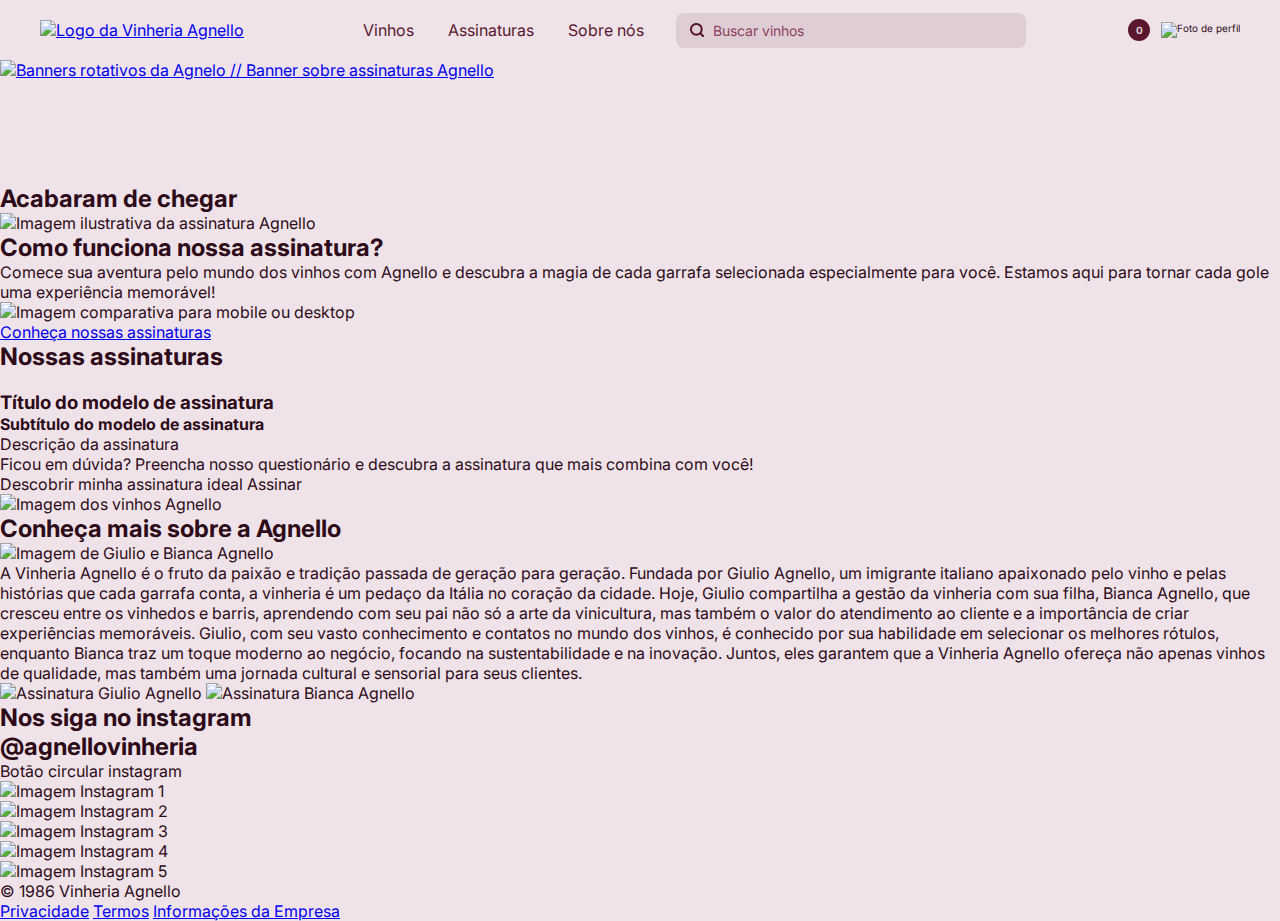
==== pages/index.html @ 2ddb7a02 "ajustes carrinho navbar" ====
<!DOCTYPE html>
<html lang="pt-BR">
<head>
    <link rel="preconnect" href="https://fonts.googleapis.com"> 
    <link rel="preconnect" href="https://fonts.gstatic.com" crossorigin>
    <link href="https://fonts.googleapis.com/css2?family=Inter:ital,opsz,wght@0,14..32,100..900;1,14..32,100..900&display=swap" rel="stylesheet">
    <meta charset="UTF-8"> <!-- Define a codificação de caracteres para UTF-8 -->
    <meta name="viewport" content="width=device-width, initial-scale=1.0"> <!-- Define a viewport para a responsividade -->
    <meta name="description" content="A Vinheria Agnello une tradição e inovação para oferecer vinhos selecionados, experiências únicas e um pedaço da Itália na sua taça."> <!-- Essa é a parte que irá aparecer debaixo do nome do site no Google -->
    <meta name="keywords" content="vinhos, loja de vinhos, comprar vinho online, assinatura de vinhos, clube do vinho, adega online, vinhos por assinatura, vinho em casa, vinho tinto, vinho branco, vinho rosé, vinho seco, vinho suave, espumante, vinho nacional, vinho importado, vinho chileno, vinho argentino, vinho português, vinho italiano, vinho francês, vinho brasileiro, presente vinho, vinho para jantar, harmonização de vinhos, vinho para iniciantes, seleção de vinhos, sommelier online, vinho em São Paulo, entrega de vinhos SP, loja de vinhos SP"> <!-- Define keywords para ferramentas de busca -->
    <link rel="stylesheet" href="/assets/css/style.css">
    <title>Vinheria Agnello | Loja e Assinatura de Vinhos</title> <!-- Título da página // máximo 65 caracteres-->
    <link rel="shortcut icon" type="imagex/png" href="#"> <!-- Define o favicon da página -->
    <link href="https://fonts.googleapis.com/css2?family=Inter:ital,opsz,wght@0,14..32,100..900;1,14..32,100..900&display=swap" rel="stylesheet">
    <title>Vinheria Agnello</title>
</head>
<body>
    <div class="cart-popup hidden" id="cart-popup">
        <p class="cart-title">Seu carrinho até agora:</p>
        <div class="cart-item">
          <img src="../assets/img/wine-cart.png" alt="Ravenwood Elite Merlot" class="cart-item-img">
          <div>
            <p class="item-title">Ravenwood Elite Merlot</p>
            <p class="item-price">R$ 197,85</p>
            <div class="wine-quant">            
                <button class="wine-quant-minus"><img src="../assets/img/minus.png" alt="Diminuir uma unidade ou retirar do carrinho" width="12px"></button>
                <p class="wine-quant-number">1</p>
                <button class="wine-quant-plus"><img src="../assets/img/plus.png" alt="Acrescentar mais uma unidade no carrinho" width="12px"></button></div>

          </div>
        </div>
        <div class="buy">
            <button class="checkout-btn">Finalizar compra</button>
        </div>

      </div>
      

<header>
    <nav class="navbar">
        <a href="#"><img src="../assets/img/navbar-logo.png" alt="Logo da Vinheria Agnello"width="125"></a>
    <div class="pages-and-search">    
        <ul class="pages">
            <li><a href="#">Vinhos</a></li>
            <li><a href="#">Assinaturas</a></li>
            <li><a href="#">Sobre nós</a></li>
        </ul>
        <div class="buscar">
            <img src="../assets/img/search.png" alt="">
            <form role="search" >
                <input type="text" placeholder="Buscar vinhos" name="buscar">
            </form>
        </div>
        </div>
    <div class="cart-and-login">
        <button>
        <div class="cart"><img src="../assets/img/cart.png" alt="" width="32px">
            <div class="cart-number"><p>0</p></div>
        </div>
    </button>
        
        <button class="login-button"><img src="/assets/img/logged-out-profile.png" alt="Foto de perfil" width="32px"></button>
        <button class="menu-toggle" aria-label="Abrir menu">
            <img src="/assets/img/menu.png" alt="Ícone de menu" width="32">
    </button>
    </div>


      
    </nav>
</header>

<main>
    <section aria-label="Banners">
        <a href="#"><img src="../assets/img/banner.png" alt="Banners rotativos da Agnelo // Banner sobre assinaturas Agnello" class="banner"></a>
    </section>

    <section aria-labelledby="novidades" class="novidades">
    <h2 id="novidades">Acabaram de chegar</h2>
    <div>
        <article></article>
        <article></article>
        <article></article>
        <article></article>
    </div>
    </section>

    <section aria-labelledby="como-funciona">
    <figure>
        <img src="" alt="Imagem ilustrativa da assinatura Agnello">
    </figure>
    <h2 id="como-funciona">Como funciona nossa assinatura?</h2>
    <p>Comece sua aventura pelo mundo dos vinhos com Agnello e descubra a magia de cada garrafa selecionada especialmente para você. Estamos aqui para tornar cada gole uma experiência memorável!</p>
    <div>
        <article></article>
        <article></article>
        <img src="" alt="Imagem comparativa para mobile ou desktop">
        <article></article>
    </div>
    <div>
        <a href="#">Conheça nossas assinaturas</a>
    </div>
    </section>

    <section aria-labelledby="assinaturas">
    <h2 id="assinaturas">Nossas assinaturas</h2>
    <nav aria-label="Filtros de assinatura">
        <button></button>
        <button></button>
        <button></button>
        <button></button>
    </nav>
    <article>
        <div>
        <header>
            <h3>Título do modelo de assinatura</h3>
            <h4>Subtítulo do modelo de assinatura</h4>
        </header>
        <p>Descrição da assinatura</p>
        <div>
            <p>Ficou em dúvida? Preencha nosso questionário e descubra a assinatura que mais combina com você!</p>
            <button>Descobrir minha assinatura ideal</button>
            <button>Assinar</button>
        </div>
        </div>
        <figure>
        <img src="" alt="Imagem dos vinhos Agnello">
        </figure>
    </article>
    </section>

    <section aria-labelledby="sobre-nos">
    <h2 id="sobre-nos">Conheça mais sobre a Agnello</h2>
    <div>
        <figure>
        <img src="" alt="Imagem de Giulio e Bianca Agnello">
        </figure>
        <article>
        <p>
            A Vinheria Agnello é o fruto da paixão e tradição passada de geração para geração. Fundada por Giulio Agnello, um imigrante italiano apaixonado pelo vinho e pelas histórias que cada garrafa conta, a vinheria é um pedaço da Itália no coração da cidade. Hoje, Giulio compartilha a gestão da vinheria com sua filha, Bianca Agnello, que cresceu entre os vinhedos e barris, aprendendo com seu pai não só a arte da vinicultura, mas também o valor do atendimento ao cliente e a importância de criar experiências memoráveis.

            Giulio, com seu vasto conhecimento e contatos no mundo dos vinhos, é conhecido por sua habilidade em selecionar os melhores rótulos, enquanto Bianca traz um toque moderno ao negócio, focando na sustentabilidade e na inovação. Juntos, eles garantem que a Vinheria Agnello ofereça não apenas vinhos de qualidade, mas também uma jornada cultural e sensorial para seus clientes.
        </p>
        <div>
            <img src="" alt="Assinatura Giulio Agnello">
            <img src="" alt="Assinatura Bianca Agnello">
        </div>
        </article>
    </div>
    </section>

    <section aria-labelledby="instagram">
    <div>
        <h2 id="instagram">Nos siga no instagram<br>@agnellovinheria</h2>
        <button aria-label="Abrir Instagram">Botão circular instagram</button>
    </div>
    <div>
        <figure><img src="" alt="Imagem Instagram 1"></figure>
        <figure><img src="" alt="Imagem Instagram 2"></figure>
        <figure><img src="" alt="Imagem Instagram 3"></figure>
        <figure><img src="" alt="Imagem Instagram 4"></figure>
        <figure><img src="" alt="Imagem Instagram 5"></figure>
    </div>
    </section>
</main>

<footer>
    <p>© 1986 Vinheria Agnello</p>
    <nav aria-label="Links de rodapé">
    <a href="#">Privacidade</a>
    <a href="#">Termos</a>
    <a href="#">Informações da Empresa</a>
    </nav>
</footer>

<script src="/assets/js/script.js"></script>

</body>
</html>
---- assets/css/style.css ----
@import url('./root.css');

/* Reset */
* {
  margin: 0;
  padding: 0;
  font-family: "Inter", sans-serif;
}

button,
input {
  all: unset;
}

button {
  cursor: pointer;
}

.banner {
  width: 100%;
}

.novidades {
  margin-top: 104px;
}
/* Navbar Geral */
.navbar {
  display: flex;
  justify-content: space-between;
  align-items: center;
  padding: 0 40px;
  height: 60px;
  background-color: #EFE3E9;
  box-sizing: border-box;
  position: relative;
}

.pages-and-search {
  display: flex;
  align-items: center;
  box-sizing: border-box;
}

.pages {
  display: flex;
  list-style-type: none;
  gap: 2px;
}

.pages a {
  text-decoration: none;
  color: var(--main-color);
  margin-right: 32px;

}

.pages a:hover {
  color: var(--hover-main-color);
}

.buscar {
  display: flex;
  gap:8px;
  align-items: center;
  height: 35px;
  width: 350px;
  padding: 0 13px;
  font-size: 14px;
  background-color: #DFCDD6;
  border-radius: 8px;
  box-sizing: border-box;
}

.buscar input::placeholder {
  color: var(--hover-main-color);
}

.cart-and-login {
  display: flex;
  align-items: center;
  font-size: 10px;
}

.cart {
  position: relative;
  margin-right: 16px;
}



.cart-number {
  position: absolute;
  top: -5px;
  right: -5px;
  width: 6px;
  height: 6px;
  padding: 8px;
  display: flex;
  align-items: center;
  justify-content: center;
  color: #DFCDD6;
  background-color: var(--main-color);
  border-radius: 100px;
  font-weight: 700;
}

.menu-toggle {
  display: none;
  background: none;
  border: none;
  cursor: pointer;
}

/* ------------------------- */
/*      MEDIA QUERIES       */
/* ------------------------- */
@media (max-width: 1000px) {
  .navbar {
    padding: 0 16px;
  }

  .menu-toggle {
    display: block;
  }

  .pages-and-search {
    display: none;
    flex-direction: column;
    width: 100%;
    position: absolute;
    top: 60px;
    left: 0;
    padding: 20px;
    background-color: #EFE3E9;
    box-shadow: 0 4px 6px rgba(2, 0, 0, 0.2);
  }

  .pages-and-search.open {
    display: flex;
  }

  .pages {
    display: block;
    text-align: center;
    margin-bottom: 8px;
  }

  .pages a {
    display: block;
    margin: 0 0 16px;
    border: 
  }

  .login-button {
    margin-right: 10px;
  }

  .buscar {
    max-width:
  }
}


.cart-popup {

  position: absolute;
  top: 70px;
  right: 40px;
  width: 300px;
  background-color: var(--background-color);
  border-radius: 12px;
  box-shadow: 0 4px 12px rgba(0,0,0,0.2);
  padding: 16px;
  z-index: 1000;
}
.buy {
  display:flex;
  flex-direction: column;
  align-items:center;
}

.cart-popup.hidden {
  display: none;
}

.wine-quant{
  display:flex;
  margin-top: 8px
}

.wine-quant-plus {
  padding: 2px 8px;
  background-color: var(--main-color);
  border-radius: 0 8px 8px 0;
  color: white;

}

.item-title {
  font-size:18px;
}
.wine-quant-number{
  padding: 4px 8px;
  font-size: 14px;
}
.item-price {
  font-size: 14px;
}
.wine-quant-minus {
  padding: 4px 8px;
  color: white;
  background-color: var(--main-color);
  border-radius: 8px 0 0 8px;

}

.cart-title {
  padding-bottom:10px;
  margin-bottom: 10px;
  border-bottom: 1px solid;
}

.cart-item {
  display: flex;
  gap: 12px;
  margin-bottom: 12px;
}

.cart-item p {
  margin: 0;
}
.cart-item-img {
  padding: 2px 24px;
  background-color:var(--light-background );
  border-radius: 8px;
}

.checkout-btn {
  background-color: var(--main-color);
  color: white;
  padding: 8px;
  width: 95%;
  border-radius: 6px;
  text-align: center;
  font-weight: bold;
}
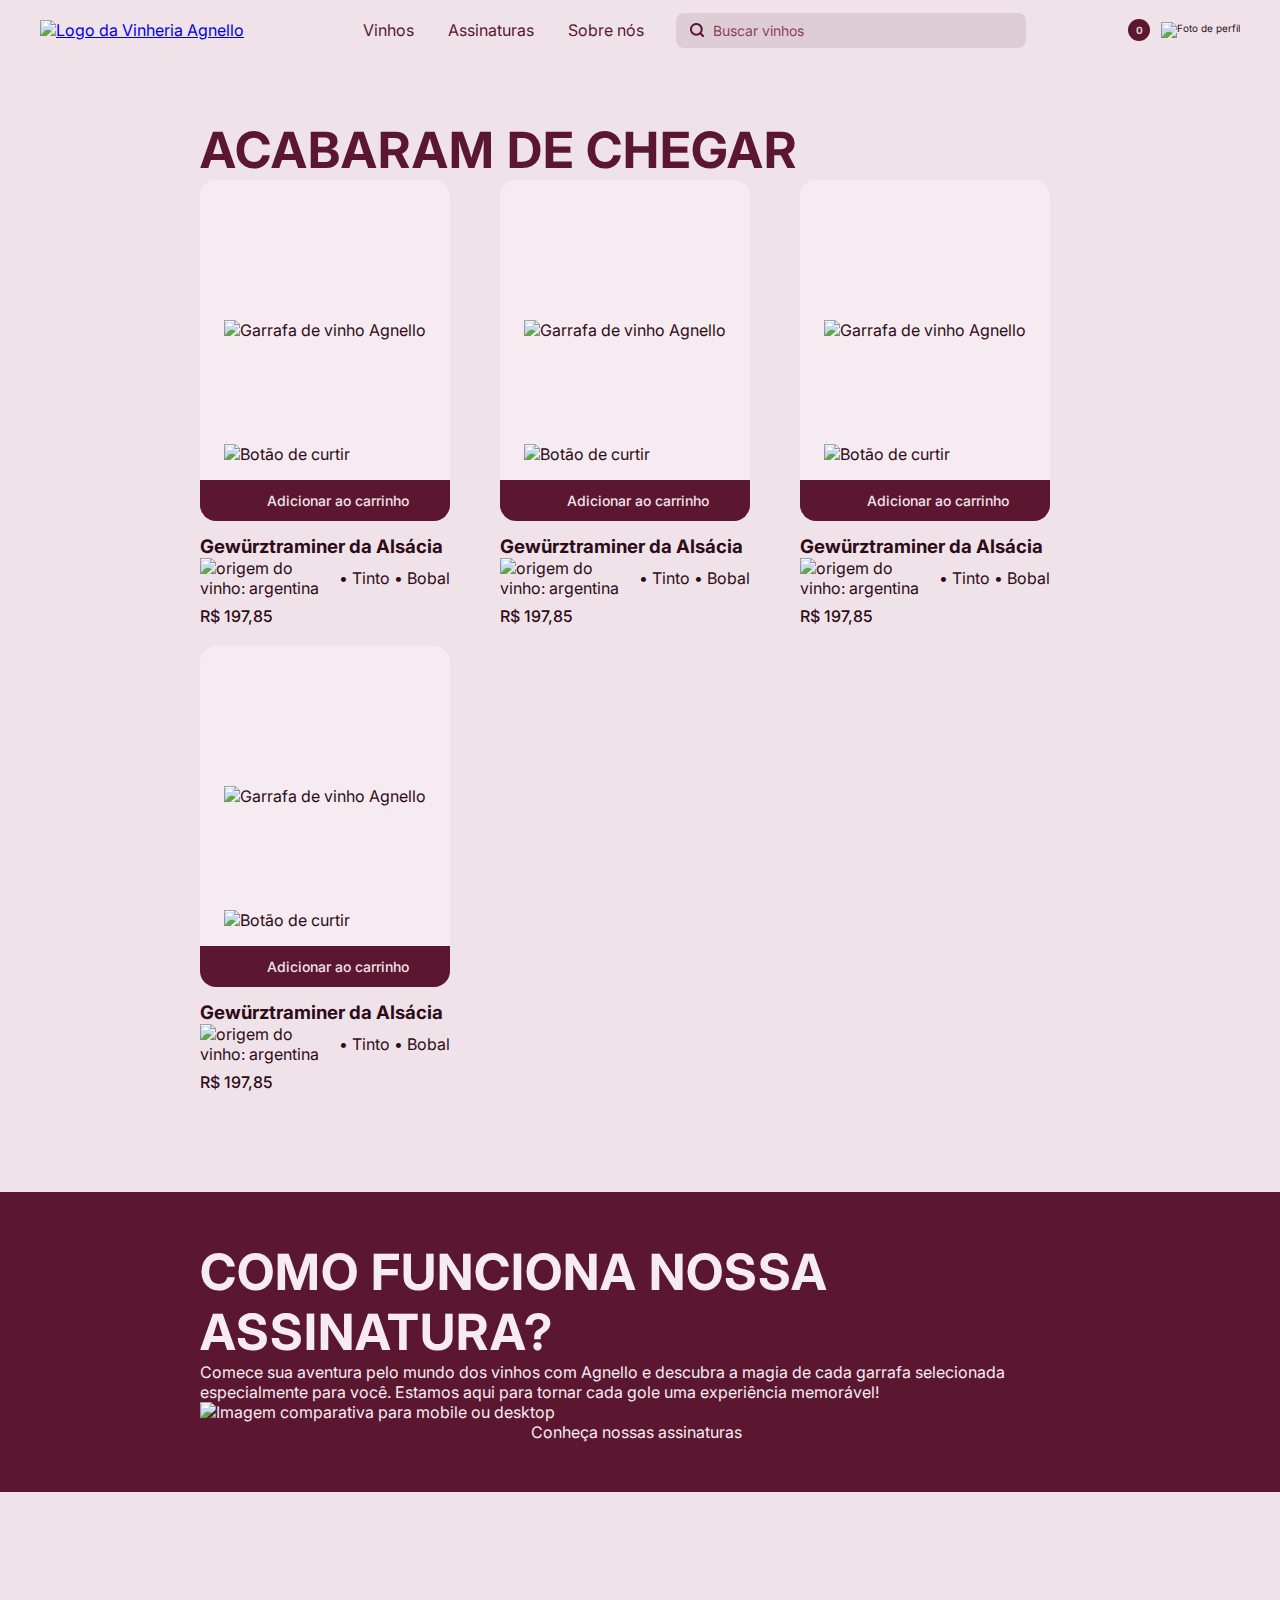
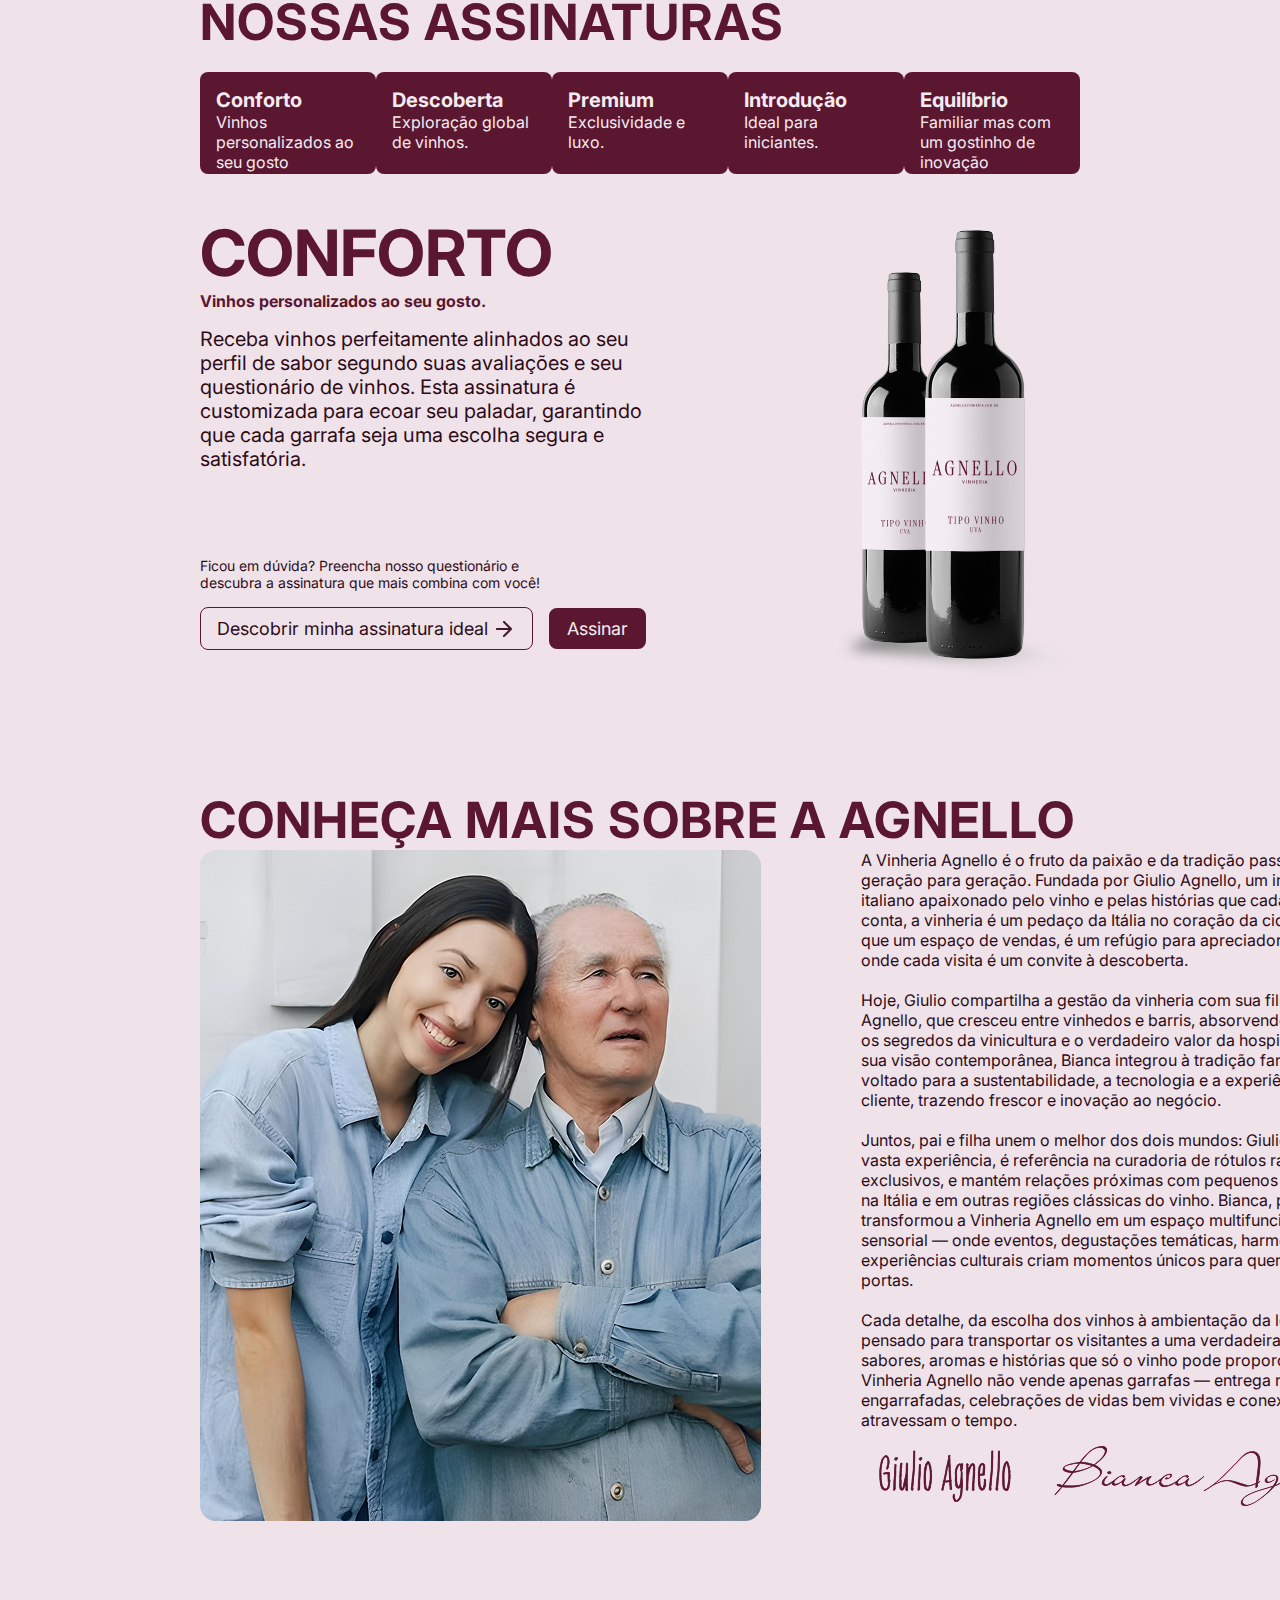
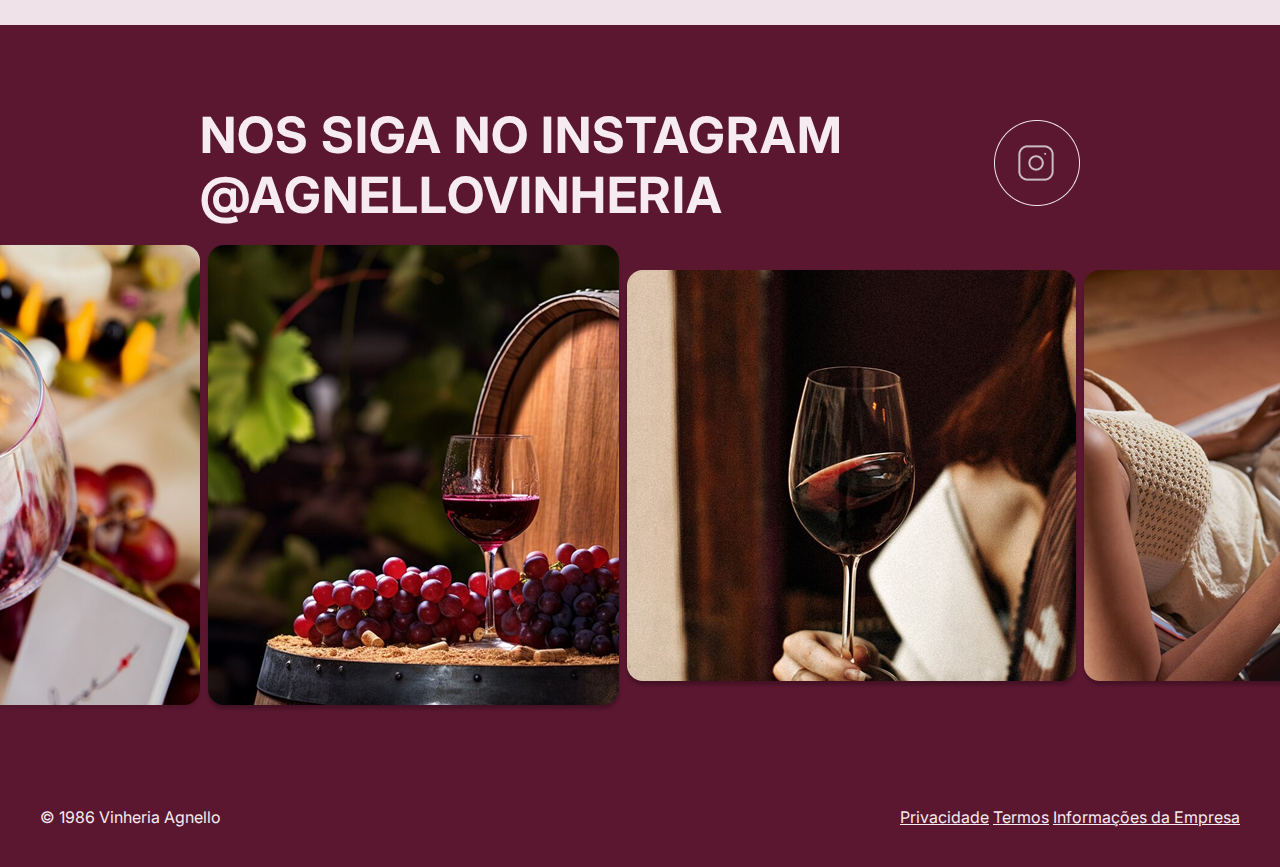
==== commit 43edc7f9: "atualizações home e marketplace" ====
--- a/pages/index.html
+++ b/pages/index.html
@@ -11,7 +11,7 @@
     <link rel="stylesheet" href="/assets/css/style.css">
     <title>Vinheria Agnello | Loja e Assinatura de Vinhos</title> <!-- Título da página // máximo 65 caracteres-->
     <link rel="shortcut icon" type="imagex/png" href="#"> <!-- Define o favicon da página -->
-    <link href="https://fonts.googleapis.com/css2?family=Inter:ital,opsz,wght@0,14..32,100..900;1,14..32,100..900&display=swap" rel="stylesheet">
+    <link href="https://fonts.googleapis.com/css2?family=Instrument+Serif:ital@0;1&family=Inter:ital,opsz,wght@0,14..32,100..900;1,14..32,100..900&display=swap" rel="stylesheet">
     <title>Vinheria Agnello</title>
 </head>
 <body>
@@ -34,6 +34,13 @@
         </div>
 
       </div>
+
+      <div class="login-popup hidden" id="login-popup">
+        <form id="login" onsubmit="login(event)">
+          <button type="submit">Fazer login</button>
+        </form>
+      </div>
+      
       
 
 <header>
@@ -59,7 +66,12 @@
         </div>
     </button>
         
-        <button class="login-button"><img src="/assets/img/logged-out-profile.png" alt="Foto de perfil" width="32px"></button>
+
+        <button class="login-button" id="login-button">
+            <div>
+                <img src="/assets/img/logged-out-profile.png" alt="Foto de perfil" width="32px">
+            </div>
+          </button>
         <button class="menu-toggle" aria-label="Abrir menu">
             <img src="/assets/img/menu.png" alt="Ícone de menu" width="32">
     </button>
@@ -76,90 +88,221 @@
     </section>
 
     <section aria-labelledby="novidades" class="novidades">
-    <h2 id="novidades">Acabaram de chegar</h2>
-    <div>
-        <article></article>
-        <article></article>
-        <article></article>
-        <article></article>
-    </div>
-    </section>
-
-    <section aria-labelledby="como-funciona">
-    <figure>
-        <img src="" alt="Imagem ilustrativa da assinatura Agnello">
-    </figure>
+        <div class="news-title">    <h2 id="novidades">Acabaram de chegar</h2> <img src="../assets/img/vector.png" alt=""></div>
+
+    <div class="news-cards">
+        <article class="wine-card">
+            <div class="wine-top-labels">
+              <span class="wine-tag hidden">Achamos que você vai gostar</span>
+              <span class="wine-tag hidden">Mais vendidos</span>
+            </div>
+          
+            <div class="wine-card-img">
+            <button class="favorite-btn"><img src="../assets/img/like.png" alt="Botão de curtir"></button>
+              <img src="../assets/img/wine-card.png" alt="Garrafa de vinho Agnello">
+            </div>
+          
+              <button class="add-to-cart-btn">
+                <img src="../assets/img/cart-white.png" alt="" width="18">
+                Adicionar ao carrinho
+              </button>
+          
+            <div class="wine-info">
+                <div class="name-and-desc">              <h3 class="wine-title">Gewürztraminer da Alsácia</h3>
+                    <p class="wine-details">
+                      <img src="../assets/img/argentina.png" alt="origem do vinho: argentina"><span> • </span><span class="wine"><img src="../assets/img/tinto.png" alt="">Tinto</span><span> • </span><span>Bobal</span>
+                    </p></div>
+
+              <p class="wine-price">R$ 197,85</p>
+            </div>
+          </article>
+          <article class="wine-card">
+            <div class="wine-top-labels">
+              <span class="wine-tag hidden">Achamos que você vai gostar</span>
+              <span class="wine-tag hidden">Mais vendidos</span>
+            </div>
+          
+            <div class="wine-card-img">
+            <button class="favorite-btn"><img src="../assets/img/like.png" alt="Botão de curtir"></button>
+              <img src="../assets/img/wine-card.png" alt="Garrafa de vinho Agnello">
+            </div>
+          
+              <button class="add-to-cart-btn">
+                <img src="../assets/img/cart-white.png" alt="" width="18">
+                Adicionar ao carrinho
+              </button>
+          
+            <div class="wine-info">
+                <div class="name-and-desc">              <h3 class="wine-title">Gewürztraminer da Alsácia</h3>
+                    <p class="wine-details">
+                      <img src="../assets/img/argentina.png" alt="origem do vinho: argentina"><span> • </span><span class="wine"><img src="../assets/img/tinto.png" alt="">Tinto</span><span> • </span><span>Bobal</span>
+                    </p></div>
+
+              <p class="wine-price">R$ 197,85</p>
+            </div>
+          </article>
+          <article class="wine-card">
+            <div class="wine-top-labels">
+              <span class="wine-tag hidden">Achamos que você vai gostar</span>
+              <span class="wine-tag hidden">Mais vendidos</span>
+            </div>
+          
+            <div class="wine-card-img">
+            <button class="favorite-btn"><img src="../assets/img/like.png" alt="Botão de curtir"></button>
+              <img src="../assets/img/wine-card.png" alt="Garrafa de vinho Agnello">
+            </div>
+          
+              <button class="add-to-cart-btn">
+                <img src="../assets/img/cart-white.png" alt="" width="18">
+                Adicionar ao carrinho
+              </button>
+          
+            <div class="wine-info">
+                <div class="name-and-desc">              <h3 class="wine-title">Gewürztraminer da Alsácia</h3>
+                    <p class="wine-details">
+                      <img src="../assets/img/argentina.png" alt="origem do vinho: argentina"><span> • </span><span class="wine"><img src="../assets/img/tinto.png" alt="">Tinto</span><span> • </span><span>Bobal</span>
+                    </p></div>
+
+              <p class="wine-price">R$ 197,85</p>
+            </div>
+          </article>
+          <article class="wine-card">
+            <div class="wine-top-labels">
+              <span class="wine-tag hidden">Achamos que você vai gostar</span>
+              <span class="wine-tag hidden">Mais vendidos</span>
+            </div>
+          
+            <div class="wine-card-img">
+            <button class="favorite-btn"><img src="../assets/img/like.png" alt="Botão de curtir"></button>
+              <img src="../assets/img/wine-card.png" alt="Garrafa de vinho Agnello">
+            </div>
+          
+              <button class="add-to-cart-btn">
+                <img src="../assets/img/cart-white.png" alt="" width="18">
+                Adicionar ao carrinho
+              </button>
+          
+            <div class="wine-info">
+                <div class="name-and-desc">              <h3 class="wine-title">Gewürztraminer da Alsácia</h3>
+                    <p class="wine-details">
+                      <img src="../assets/img/argentina.png" alt="origem do vinho: argentina"><span> • </span><span class="wine"><img src="../assets/img/tinto.png" alt="">Tinto</span><span> • </span><span>Bobal</span>
+                    </p></div>
+
+              <p class="wine-price">R$ 197,85</p>
+            </div>
+          </article>
+    </div>
+    </section>
+
+    <section aria-labelledby="como-funciona" class="how-it-works">
+
     <h2 id="como-funciona">Como funciona nossa assinatura?</h2>
     <p>Comece sua aventura pelo mundo dos vinhos com Agnello e descubra a magia de cada garrafa selecionada especialmente para você. Estamos aqui para tornar cada gole uma experiência memorável!</p>
     <div>
         <article></article>
         <article></article>
-        <img src="" alt="Imagem comparativa para mobile ou desktop">
+        <img src="../assets/img/assinatura-full.png" alt="Imagem comparativa para mobile ou desktop">
         <article></article>
     </div>
-    <div>
-        <a href="#">Conheça nossas assinaturas</a>
-    </div>
-    </section>
-
-    <section aria-labelledby="assinaturas">
+    <div class="know-section">
+        <a href="#">Conheça nossas assinaturas</a> <img src="../assets/img/down-arrow.png" alt="">
+    </div>
+    </section>
+
+    <section aria-labelledby="assinaturas" class="assinaturas">
+      <div class="assinaturas-titlevector">
     <h2 id="assinaturas">Nossas assinaturas</h2>
-    <nav aria-label="Filtros de assinatura">
-        <button></button>
-        <button></button>
-        <button></button>
-        <button></button>
+    <img src="../assets/img/vector.png" alt=""></div>
+    <nav aria-label="Filtros de assinatura" class="assinaturas-btns">
+        <button class="assinaturas-btn">
+          <p class="btn-title">Conforto</p>
+          <p class="btn-subtitle">Vinhos personalizados ao seu gosto</p>
+          <p class="hidden btn-desc">Receba vinhos perfeitamente alinhados ao seu perfil de sabor segundo suas avaliações e seu questionário de vinhos. Esta assinatura é customizada para ecoar seu paladar, garantindo que cada garrafa seja uma escolha segura e satisfatória.</p>
+        </button>
+        <button class="assinaturas-btn">
+          <p class="btn-title">Descoberta</p>
+          <p class="btn-subtitle">Exploração global de vinhos.</p>
+          <p class="hidden btn-desc">Explore novos horizontes com uma seleção mensal de vinhos variados, ideal para aqueles que desejam descobrir diferentes regiões, uvas e estilos. Cada mês traz uma nova aventura para o seu paladar.</p>
+        </button>
+        <button class="assinaturas-btn">
+          <p class="btn-title">Premium</p>
+          <p class="btn-subtitle">Exclusividade e luxo. </p>
+          <p class="hidden btn-desc">Para os verdadeiros entusiastas e colecionadores, esta assinatura oferece acesso a vinhos de alto padrão, edições limitadas e lançamentos exclusivos.</p>
+        </button>
+        <button class="assinaturas-btn">
+          <p class="btn-title">Introdução</p>
+          <p class="btn-subtitle">Ideal para iniciantes.</p>
+          <p class="hidden btn-desc">Ideal para novos apreciadores de vinho, esta assinatura oferece uma introdução acessível e informativa ao mundo dos vinhos, com seleções que proporcionam uma ótima relação custo-benefício e educam sobre diferentes estilos e variações.</p>
+        </button>
+        <button class="assinaturas-btn">
+          <p class="btn-title">Equilíbrio</p>
+          <p class="btn-subtitle">Familiar mas com um gostinho de inovação</p>
+          <p class="hidden btn-desc">Equilibre o familiar com o inovador. Receba uma combinação de vinhos que são sua cara e novas surpresas cuidadosamente selecionadas para expandir seu gosto sem sair completamente da sua zona de conforto.
+          </p>
+        </button>
     </nav>
-    <article>
+    <div class="assinaturas-info">
+      <div class="assinaturas-desctitle">
+        <div class="assinaturas-desc">
+          <div class="assinaturas-title">
+            <h3 >CONFORTO</h3>
+            <h4>Vinhos personalizados ao seu gosto.</h4>
+          </div>
+        <p class="assinatura-desc">Receba vinhos perfeitamente alinhados ao seu perfil de sabor segundo suas avaliações e seu questionário de vinhos. Esta assinatura é customizada para ecoar seu paladar, garantindo que cada garrafa seja uma escolha segura e satisfatória.
+        </p>
+      </div>
         <div>
-        <header>
-            <h3>Título do modelo de assinatura</h3>
-            <h4>Subtítulo do modelo de assinatura</h4>
-        </header>
-        <p>Descrição da assinatura</p>
-        <div>
-            <p>Ficou em dúvida? Preencha nosso questionário e descubra a assinatura que mais combina com você!</p>
-            <button>Descobrir minha assinatura ideal</button>
-            <button>Assinar</button>
+
+          <div class="quest-e-assinatura">            <p class="duvida">Ficou em dúvida? Preencha nosso questionário e descubra a assinatura que mais combina com você!</p>
+            <div class="quest-e-assinatura-btns">            <button class="assinaturas-btn1"><p class="assinaturas-btn1-title">Descobrir minha assinatura ideal</p> <img src="../assets/img/arrow-right.png" alt=""></button>
+              <button class="assinaturas-btn2">Assinar</button></div>
+</div>
+
         </div>
         </div>
         <figure>
-        <img src="" alt="Imagem dos vinhos Agnello">
+        <img src="../assets/img/wine-images.png" alt="Imagem dos vinhos Agnello">
         </figure>
-    </article>
-    </section>
-
-    <section aria-labelledby="sobre-nos">
-    <h2 id="sobre-nos">Conheça mais sobre a Agnello</h2>
-    <div>
+      </div>
+    </section>
+
+    <section aria-labelledby="sobre-nos" class="about-us">
+    <h2 id="sobre-nos" >Conheça mais sobre a Agnello</h2>
+    <div class="agnello-owners">
         <figure>
-        <img src="" alt="Imagem de Giulio e Bianca Agnello">
+        <img src="../assets/img/agnello-owners.png" alt="Imagem de Giulio e Bianca Agnello">
         </figure>
-        <article>
-        <p>
-            A Vinheria Agnello é o fruto da paixão e tradição passada de geração para geração. Fundada por Giulio Agnello, um imigrante italiano apaixonado pelo vinho e pelas histórias que cada garrafa conta, a vinheria é um pedaço da Itália no coração da cidade. Hoje, Giulio compartilha a gestão da vinheria com sua filha, Bianca Agnello, que cresceu entre os vinhedos e barris, aprendendo com seu pai não só a arte da vinicultura, mas também o valor do atendimento ao cliente e a importância de criar experiências memoráveis.
-
-            Giulio, com seu vasto conhecimento e contatos no mundo dos vinhos, é conhecido por sua habilidade em selecionar os melhores rótulos, enquanto Bianca traz um toque moderno ao negócio, focando na sustentabilidade e na inovação. Juntos, eles garantem que a Vinheria Agnello ofereça não apenas vinhos de qualidade, mas também uma jornada cultural e sensorial para seus clientes.
+        <article class="about-us-desc">
+        <p >
+          A Vinheria Agnello é o fruto da paixão e da tradição passada de geração para geração. Fundada por Giulio Agnello, um imigrante italiano apaixonado pelo vinho e pelas histórias que cada garrafa conta, a vinheria é um pedaço da Itália no coração da cidade. Mais do que um espaço de vendas, é um refúgio para apreciadores e curiosos, onde cada visita é um convite à descoberta.
+          <br>
+          <br>
+          Hoje, Giulio compartilha a gestão da vinheria com sua filha, Bianca Agnello, que cresceu entre vinhedos e barris, absorvendo desde cedo os segredos da vinicultura e o verdadeiro valor da hospitalidade. Com sua visão contemporânea, Bianca integrou à tradição familiar um olhar voltado para a sustentabilidade, a tecnologia e a experiência do cliente, trazendo frescor e inovação ao negócio.
+          <br>
+          <br>
+          Juntos, pai e filha unem o melhor dos dois mundos: Giulio, com sua vasta experiência, é referência na curadoria de rótulos raros e exclusivos, e mantém relações próximas com pequenos produtores na Itália e em outras regiões clássicas do vinho. Bianca, por sua vez, transformou a Vinheria Agnello em um espaço multifuncional e sensorial — onde eventos, degustações temáticas, harmonizações e experiências culturais criam momentos únicos para quem cruza suas portas.
+          <br>
+          <br>
+          Cada detalhe, da escolha dos vinhos à ambientação da loja, foi pensado para transportar os visitantes a uma verdadeira viagem pelos sabores, aromas e histórias que só o vinho pode proporcionar. A Vinheria Agnello não vende apenas garrafas — entrega memórias engarrafadas, celebrações de vidas bem vividas e conexões que atravessam o tempo.
         </p>
         <div>
-            <img src="" alt="Assinatura Giulio Agnello">
-            <img src="" alt="Assinatura Bianca Agnello">
+            <img src="../assets/img/agnello-signatures.png" alt="Assinatura Giulio Agnello" class="agnello-signatures">
         </div>
         </article>
     </div>
     </section>
 
-    <section aria-labelledby="instagram">
-    <div>
+    <section aria-labelledby="instagram" class="instagram">
+    <div class="instagram-title">
         <h2 id="instagram">Nos siga no instagram<br>@agnellovinheria</h2>
-        <button aria-label="Abrir Instagram">Botão circular instagram</button>
-    </div>
-    <div>
-        <figure><img src="" alt="Imagem Instagram 1"></figure>
-        <figure><img src="" alt="Imagem Instagram 2"></figure>
-        <figure><img src="" alt="Imagem Instagram 3"></figure>
-        <figure><img src="" alt="Imagem Instagram 4"></figure>
-        <figure><img src="" alt="Imagem Instagram 5"></figure>
+        <button aria-label="Abrir Instagram"><img src="../assets/img/instagram-btn.png" alt=""></button>
+    </div>
+    <div class="instagram-images">
+        <figure><img src="../assets/img/insta1.png" alt="Imagem Instagram 1"></figure>
+        <figure><img src="../assets/img/insta2.png" alt="Imagem Instagram 2"></figure>
+        <figure><img src="../assets/img/insta3.png" alt="Imagem Instagram 3"></figure>
+        <figure><img src="../assets/img/insta4.png" alt="Imagem Instagram 4"></figure>
+
     </div>
     </section>
 </main>
--- a/assets/css/style.css
+++ b/assets/css/style.css
@@ -21,7 +21,7 @@
 }
 
 .novidades {
-  margin-top: 104px;
+  margin:100px 200px;
 }
 /* Navbar Geral */
 .navbar {
@@ -33,6 +33,10 @@
   background-color: #EFE3E9;
   box-sizing: border-box;
   position: relative;
+  position: fixed;
+top: 0;
+width:100%;
+z-index: 100;
 }
 
 .pages-and-search {
@@ -244,3 +248,296 @@
   text-align: center;
   font-weight: bold;
 }
+
+.login-popup {
+
+  position: absolute;
+  top: 70px;
+  right: 40px;
+  width: 250px;
+  background-color: var(--background-color);
+  border-radius: 12px;
+  box-shadow: 0 4px 12px rgba(0,0,0,0.2);
+  padding: 16px;
+  z-index: 1000;
+
+}
+
+.login-popup form {
+  display: flex;
+}
+
+
+.login-popup button[type="submit"] {
+  background-color: var(--main-color);
+  color: white;
+  padding: 8px;
+  width: 95%;
+  border-radius: 6px;
+  text-align: center;
+  font-weight: bold;
+  display:flex;
+  justify-content:center;
+}
+.hidden {
+  display: none;
+}
+
+
+h2 {
+  font-family: var(--title-font);
+  text-transform: uppercase;
+  letter-spacing: 1px;
+  font-size: 50px;
+  color: var(--main-color)
+}
+
+.wine-card {
+  width: 250px;
+}
+
+.wine-card-img {
+  display:flex;
+  height:300px;
+  align-items:center;
+  justify-content:center;
+  position:relative;
+  background-color: var(--light-background);
+  border-radius: 16px 16px 0 0;
+}
+
+.favorite-btn{
+  position: absolute;
+  bottom: 16px;
+  left: 24px;
+  z-index: 10; 
+
+}
+
+.add-to-cart-btn {
+  background-color: var(--main-color);
+  width: 100%;
+  padding:12px;
+  box-sizing:border-box;
+  display:flex;
+  align-items:center;
+  justify-content:center;
+  gap:8px;
+  color: var(--background-color);
+  font-size: 14px;
+  font-weight: 500;
+  border-radius: 0 0 16px 16px;
+}
+
+.add-to-cart-btn:hover {
+  background-color: var(--hover-main-color)
+}
+
+.wine-info{
+  margin-top:14px;
+  display:flex;
+  flex-direction:column;
+  gap:8px;
+}
+
+.name-and-desc{
+  display:flex;
+  flex-direction:column;
+}
+
+.wine-details {
+  display:flex;
+  align-items:center;
+  gap:4px;
+}
+
+.wine-type{
+  display:flex;
+  align-items:center;
+  gap:4px;
+}
+
+.wine-price{
+  font-weight:500;
+}
+
+.news-cards {
+  display: grid;
+  grid-template-columns: repeat(auto-fit, minmax(250px, 1fr));
+  gap: 20px;
+  width: 100%;
+}
+
+.news-title {
+  display:flex;
+  align-items:center;
+  justify-content:space-between
+}
+
+.how-it-works{
+  background-color: var(--main-color);
+  padding:50px 200px;
+  color:var(--light-background)
+}
+
+.how-it-works h2{
+  color:var(--light-background)
+}
+
+.how-it-works a{
+  color:var(--light-background);
+  text-decoration: none;
+}
+
+.know-section {
+  display:flex;
+  align-items:center;
+  justify-content:center;
+  gap:8px;
+}
+
+.assinaturas{
+    margin:100px 200px;
+}
+
+.assinaturas-btn{
+    background-color: var(--main-color);
+    padding:16px;
+    border-radius:8px;
+    width:220px;
+    height:70px;
+    display:flex;
+    flex-direction:column;
+    cursor:pointer;
+}
+
+.btn-title{
+    font-size:20px;
+    font-weight:700;
+}
+
+.assinaturas-btns{
+    display:flex;
+    align-items:center;
+    justify-content:space-between;
+    color:var(--light-background);
+    margin-top:20px;
+}
+
+.assinaturas-desc{
+    display:flex;
+    flex-direction:column;
+    width:70%;
+}
+.assinaturas-title{
+    color: var(--main-color);
+    margin-bottom:16px;
+
+}
+.assinaturas-title h3{
+    font-size:64px;
+}
+
+.assinatura-desc{
+    font-size:20px;
+}
+
+.duvida{
+    font-size:14px;
+    width:380px
+}
+
+.assinaturas-info{
+    display:flex;
+    margin-top:40px;
+    justify-content:space-between;
+}
+
+.assinaturas-desctitle{
+    display:flex;
+    flex-direction:column;
+    justify-content:space-between;
+    padding-bottom:40px;
+}
+
+.assinaturas-btn1{
+    background-color:transparent;
+    border: solid 1px var(--main-color);
+    border-radius:8px;
+    padding:8px 16px;
+    display:flex;
+    alignt-items:center;
+    justify-content:center;
+    gap:4px;
+
+}
+.assinaturas-btn2{
+    background-color:var(--main-color);
+    color:var(--light-background);
+    border-radius:8px;
+    border: solid 2px var(--main-color);
+    padding:8px 16px;
+}
+.assinaturas-btn1-title{
+    display:flex;
+    align-items:center;
+}
+.quest-e-assinatura-btns{
+    display:flex;
+    align-items:center;
+    gap:16px;
+    font-size:18px;
+    margin-top:16px;
+}
+
+.assinaturas-titlevector{
+    display:flex;
+    justify-content:space-between;
+    align-items:center;
+}
+
+.agnello-owners{
+    display:flex;
+    gap:100px;
+    font-size:16px
+}
+.about-us{
+    margin:100px 200px;
+}
+.about-us-desc{
+    display:flex;
+    flex-direction:column;
+    justify-content:space-between;
+}
+.instagram{
+    background-color:var(--main-color);
+    display:flex;
+    flex-direction:column;
+    padding-bottom:50px;
+
+
+}
+.instagram h2{
+    color: var(--light-background)
+}
+.instagram-title{
+    display:flex;
+    justify-content:space-between;
+    padding:80px 200px 20px 200px;
+}
+.instagram-images{
+    display:flex;
+    align-items:center;
+    justify-content:center;
+}
+
+footer{
+    background-color:var(--main-color);
+    color:var(--light-background);
+    display:flex;
+    justify-content:space-between;
+    padding:40px
+}
+footer a{
+    color:var(--light-background);
+}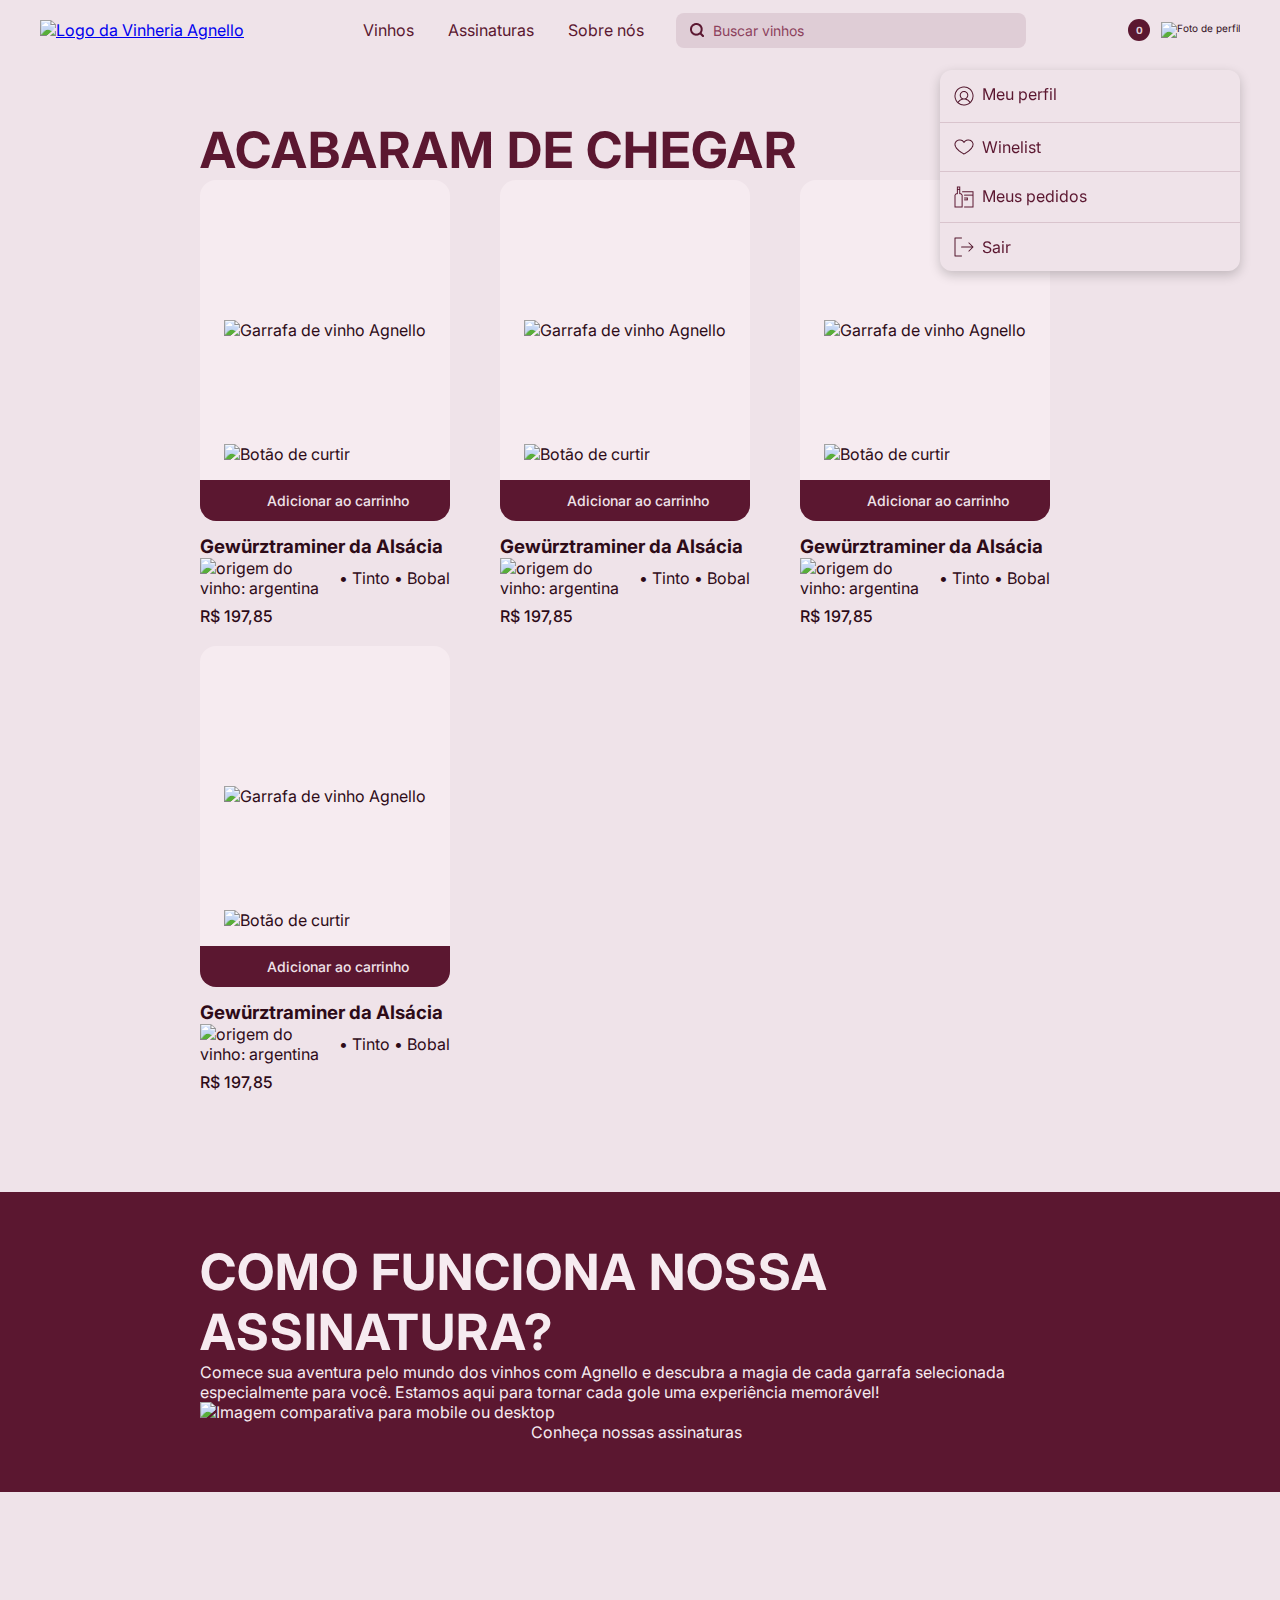
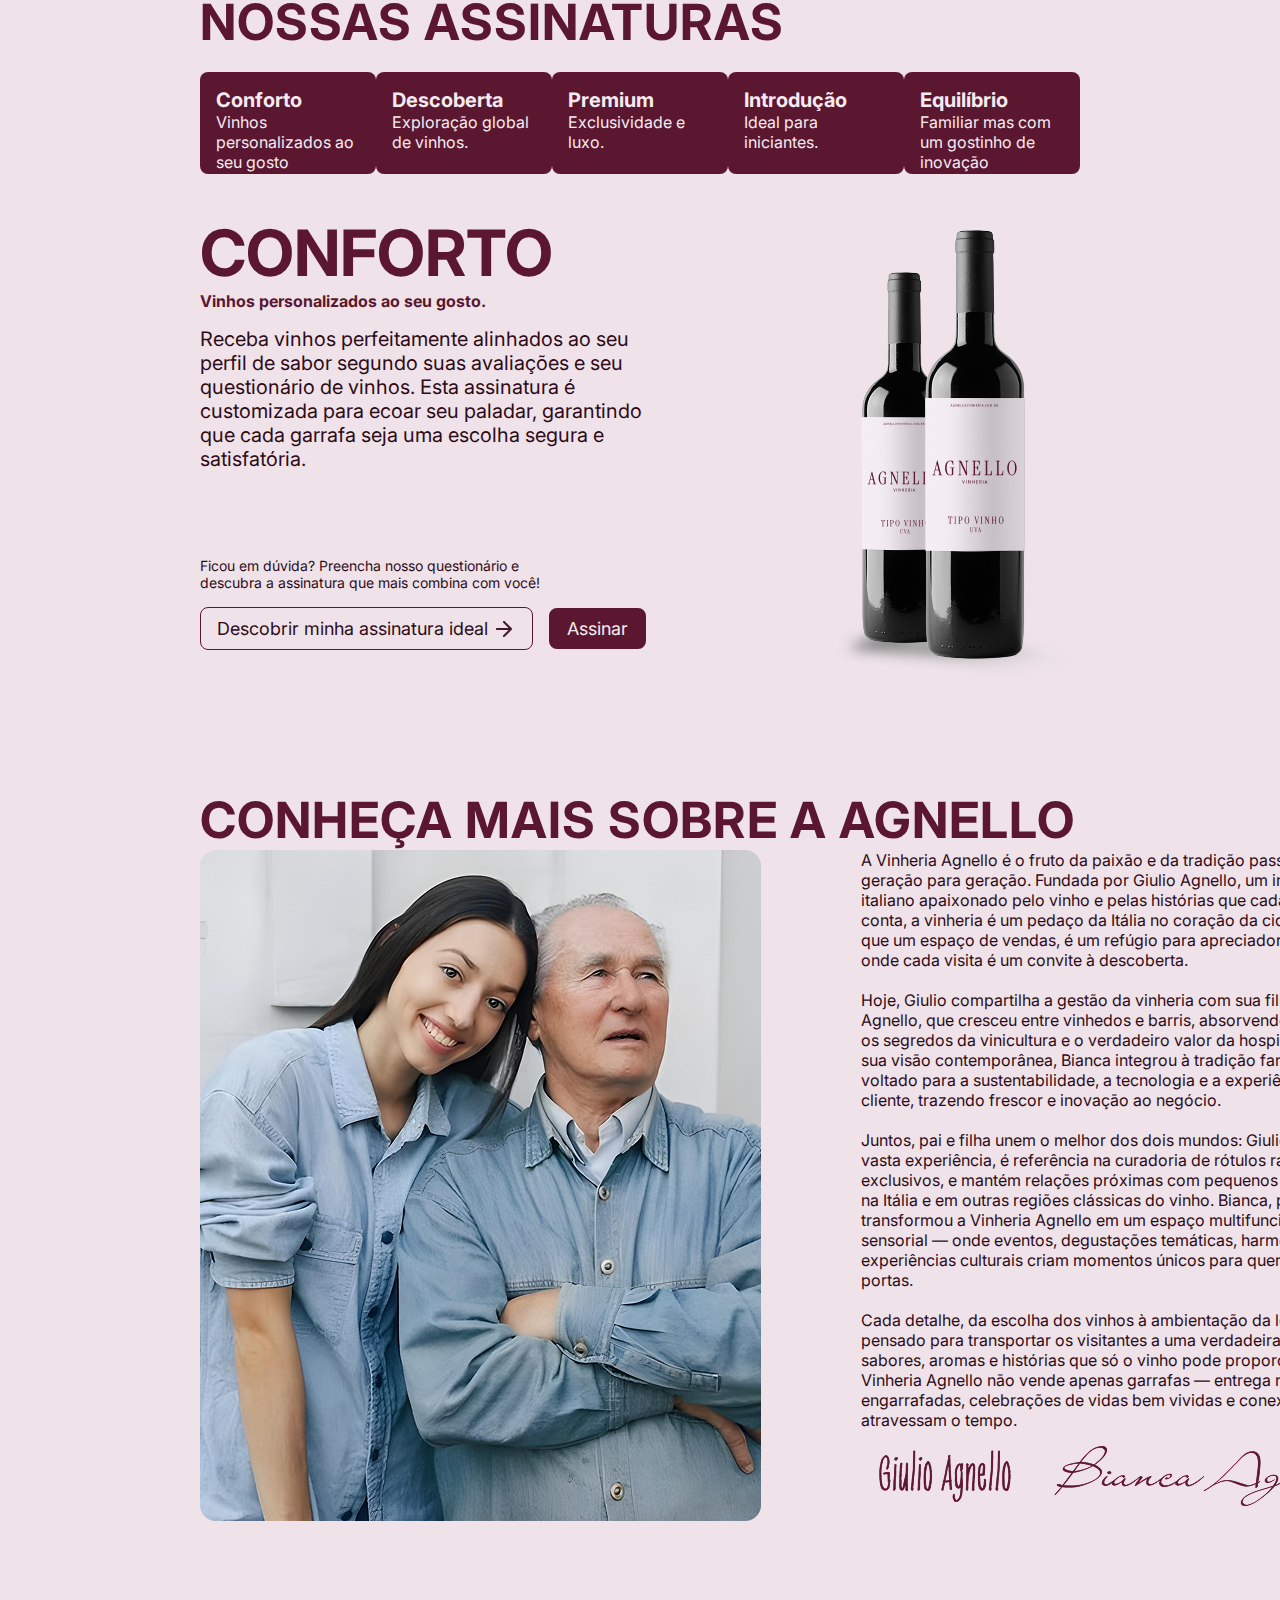
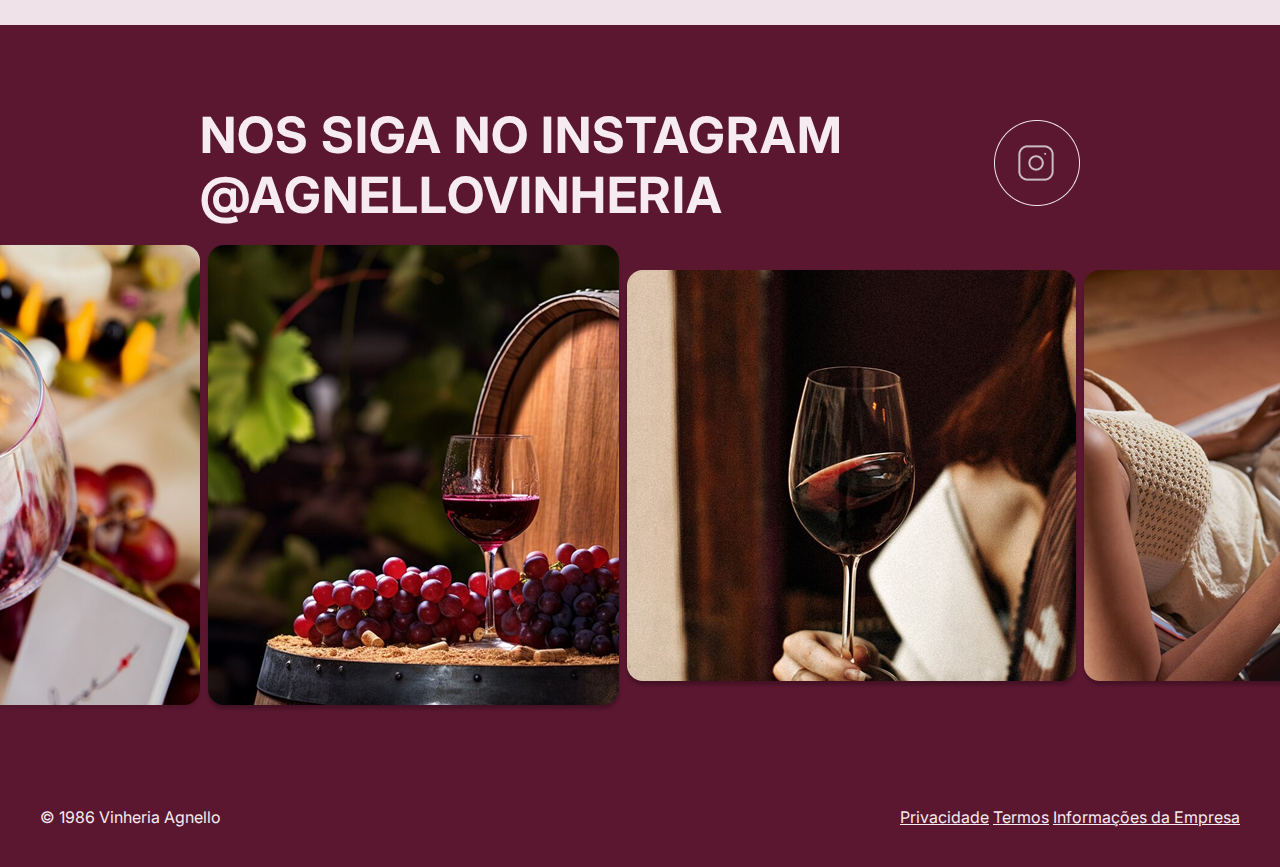
==== commit 5dcbefe2: "navbar logada" ====
--- a/pages/index.html
+++ b/pages/index.html
@@ -35,6 +35,12 @@
 
       </div>
 
+      <div class="login-popup-logged" id="login-popup-logged">
+        <a href="#" class="profile-btns"><div class="profile-btn-icon"><img src="../assets/img/user-circle.png" alt="Perfil do usuário"></div><p class="profile-btn-title">Meu perfil</p></a>
+        <a href="#" class="profile-btns"><div class="profile-btn-icon"><img src="../assets/img/winelist.png" alt="Lista de vinhos desejados"></div><p class="profile-btn-title">Winelist</p></a>
+        <a href="#" class="profile-btns"><div class="profile-btn-icon"><img src="../assets/img/cart-vector.png" alt="Pedidos do usuário"></div><p class="profile-btn-title">Meus pedidos</p></a>
+        <a href="#" class="profile-btns"><div class="profile-btn-icon"><img src="../assets/img/logout.png" alt="Sair"></div><p class="profile-btn-title">Sair</p></a>
+      </div>
       <div class="login-popup hidden" id="login-popup">
         <form id="login" onsubmit="login(event)">
           <button type="submit">Fazer login</button>
--- a/assets/css/style.css
+++ b/assets/css/style.css
@@ -540,4 +540,54 @@
 }
 footer a{
     color:var(--light-background);
+}
+
+.login-popup-logged {
+
+  position: absolute;
+  top: 70px;
+  right: 40px;
+  width: 300px;
+  background-color: var(--background-color);
+  border-radius: 12px;
+  box-shadow: 0 4px 12px rgba(0,0,0,0.2);
+  z-index: 1000;
+}
+
+.profile-btns{
+  display:flex;
+  gap:8px;
+  text-decoration:none;
+  padding:14px;
+}
+.profile-btn-icon{
+  width:20px;
+  display:flex;
+  align-items:center;
+  justify-content:center;
+
+}
+.profile-btn-title{
+
+  color:var(--main-color);
+
+}
+
+.login-popup-logged{
+  display:flex;
+  flex-direction:column;
+
+}
+
+.login-popup-logged a:not(:last-child) {
+  border-bottom:solid 1px rgba(91, 23, 48, 0.15);
+}
+.profile-btns:hover {
+  background-color: rgba(91, 23, 48, 0.15);
+}
+.login-popup-logged > :first-child:hover {
+  border-radius:12px 12px 0 0;
+}
+.login-popup-logged > :last-child:hover {
+  border-radius:0 0 12px 12px;
 }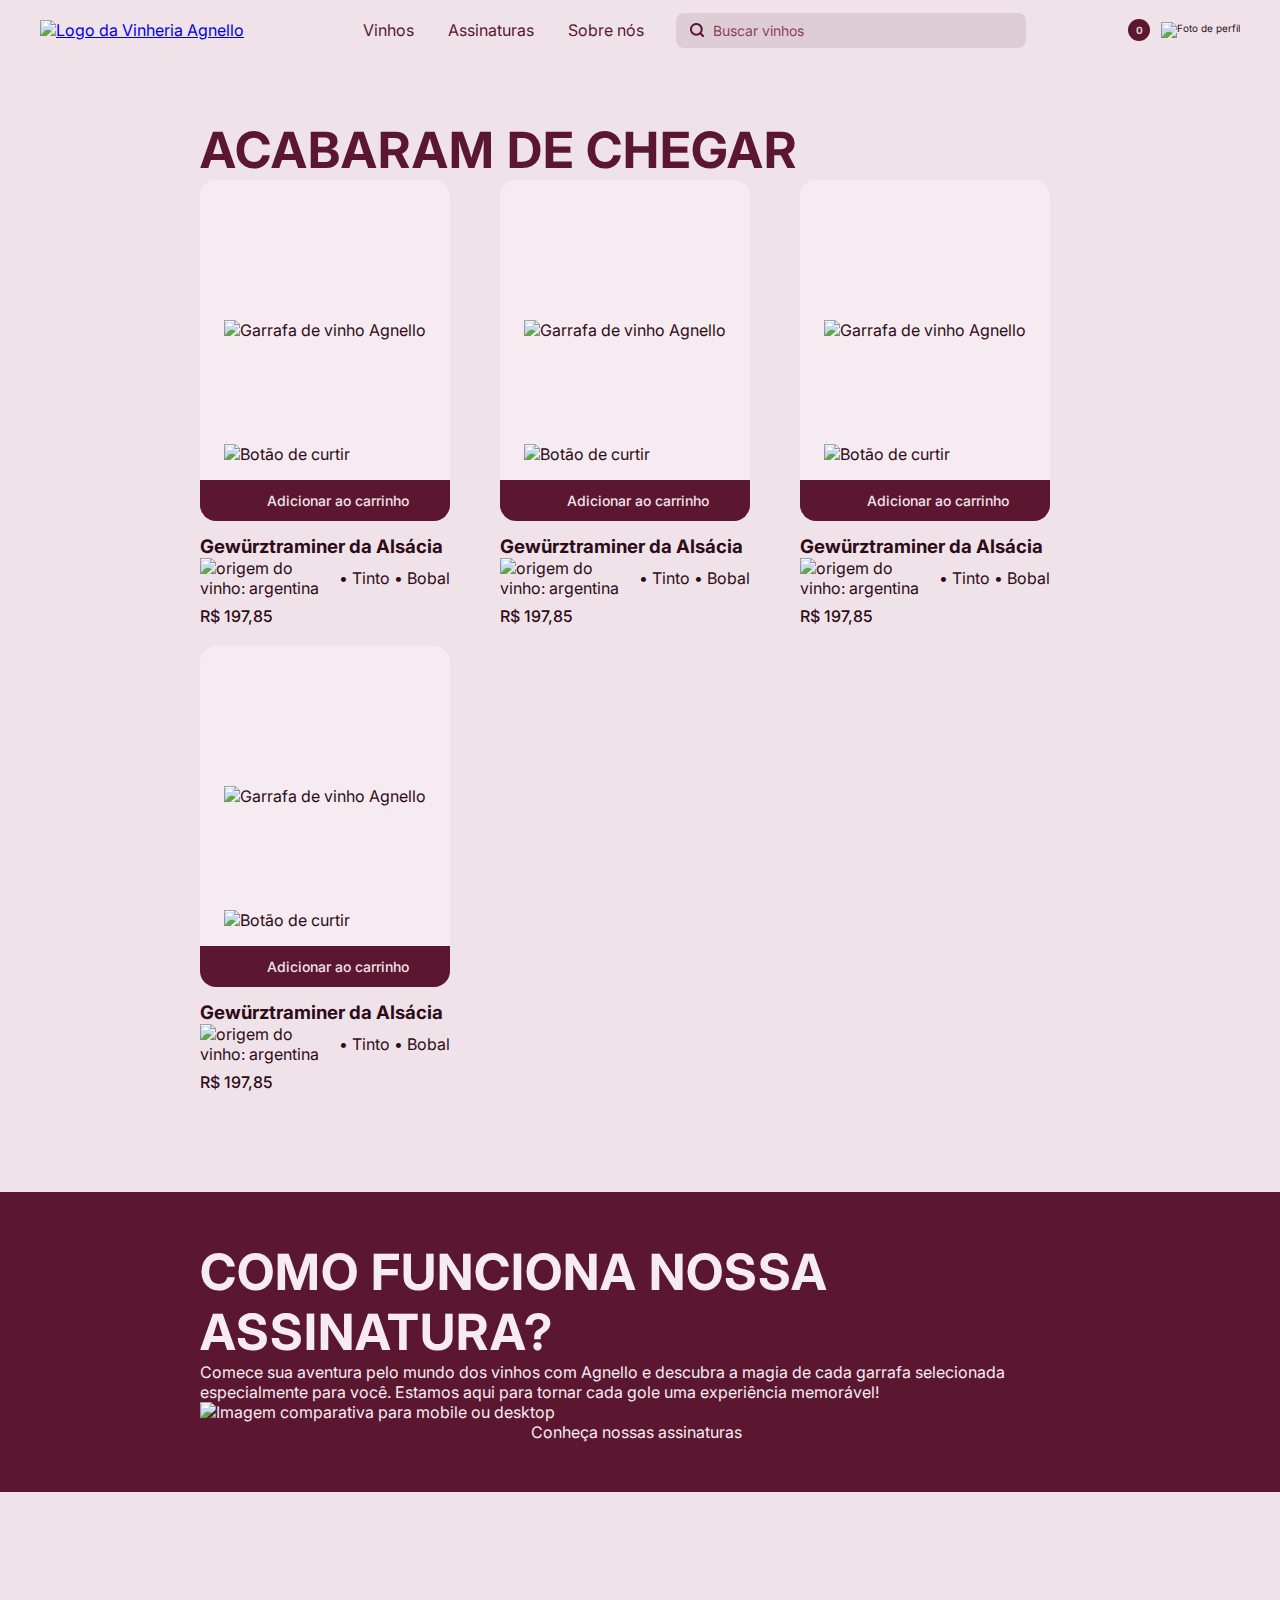
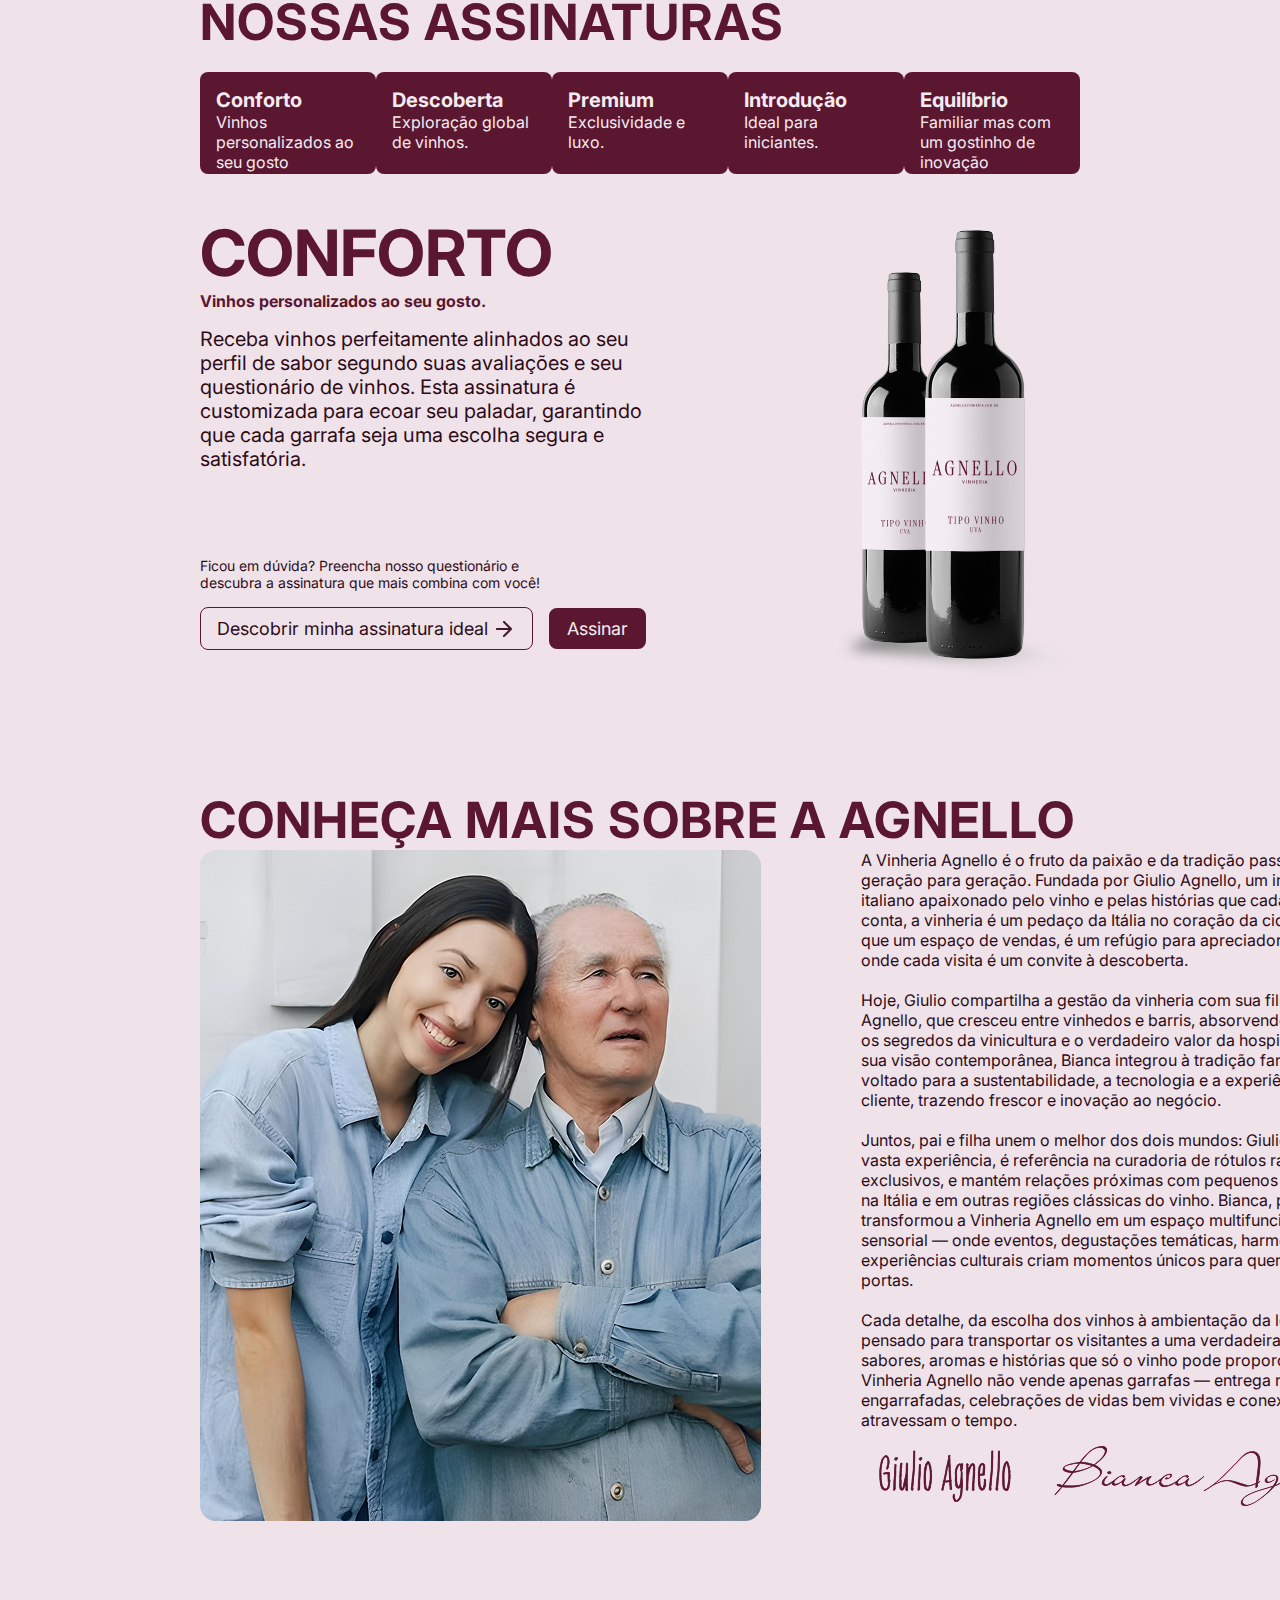
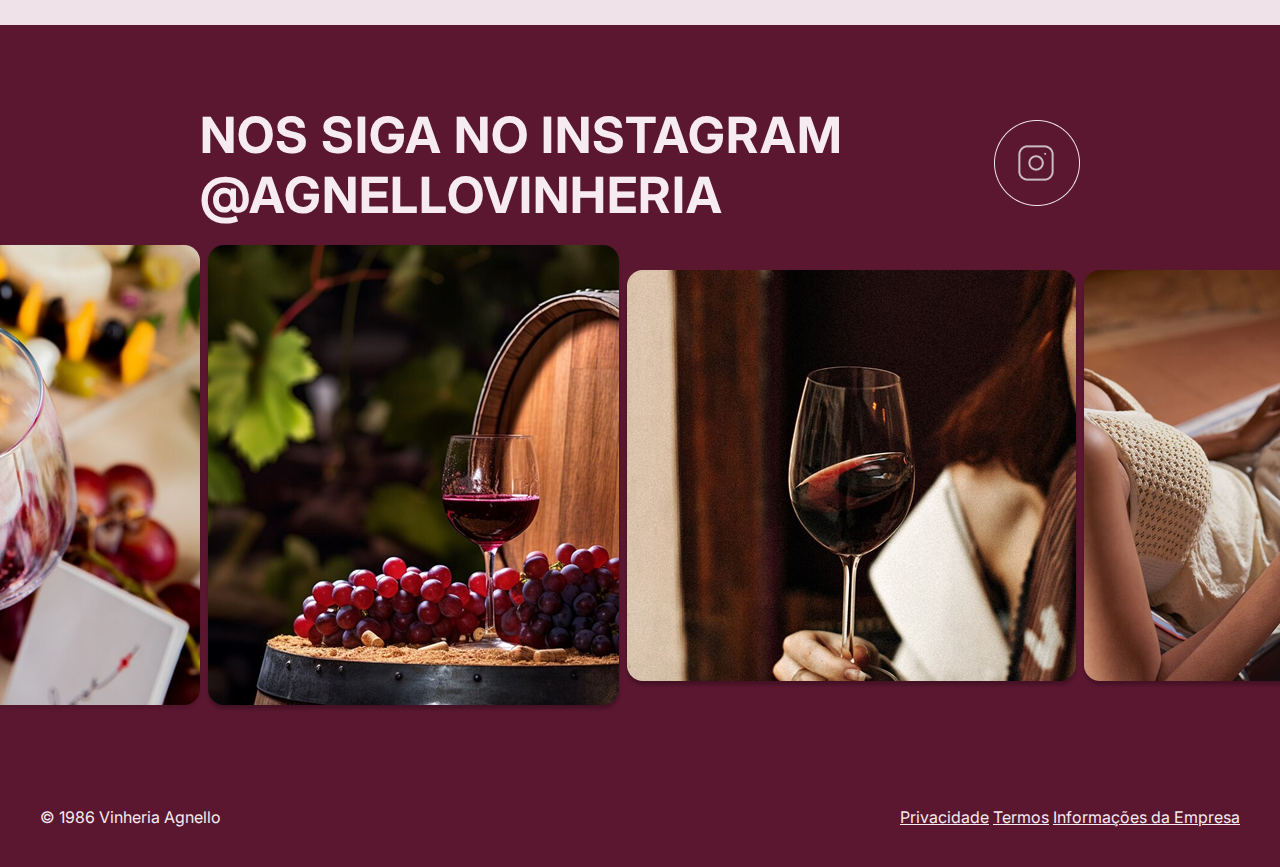
==== commit 4f53a772: "escondendo a navbar logada" ====
--- a/pages/index.html
+++ b/pages/index.html
@@ -34,13 +34,14 @@
         </div>
 
       </div>
-
-      <div class="login-popup-logged" id="login-popup-logged">
+      <div class="hidden"><div class="login-popup-logged" id="login-popup-logged">
         <a href="#" class="profile-btns"><div class="profile-btn-icon"><img src="../assets/img/user-circle.png" alt="Perfil do usuário"></div><p class="profile-btn-title">Meu perfil</p></a>
         <a href="#" class="profile-btns"><div class="profile-btn-icon"><img src="../assets/img/winelist.png" alt="Lista de vinhos desejados"></div><p class="profile-btn-title">Winelist</p></a>
         <a href="#" class="profile-btns"><div class="profile-btn-icon"><img src="../assets/img/cart-vector.png" alt="Pedidos do usuário"></div><p class="profile-btn-title">Meus pedidos</p></a>
         <a href="#" class="profile-btns"><div class="profile-btn-icon"><img src="../assets/img/logout.png" alt="Sair"></div><p class="profile-btn-title">Sair</p></a>
-      </div>
+      </div></div>
+
+
       <div class="login-popup hidden" id="login-popup">
         <form id="login" onsubmit="login(event)">
           <button type="submit">Fazer login</button>
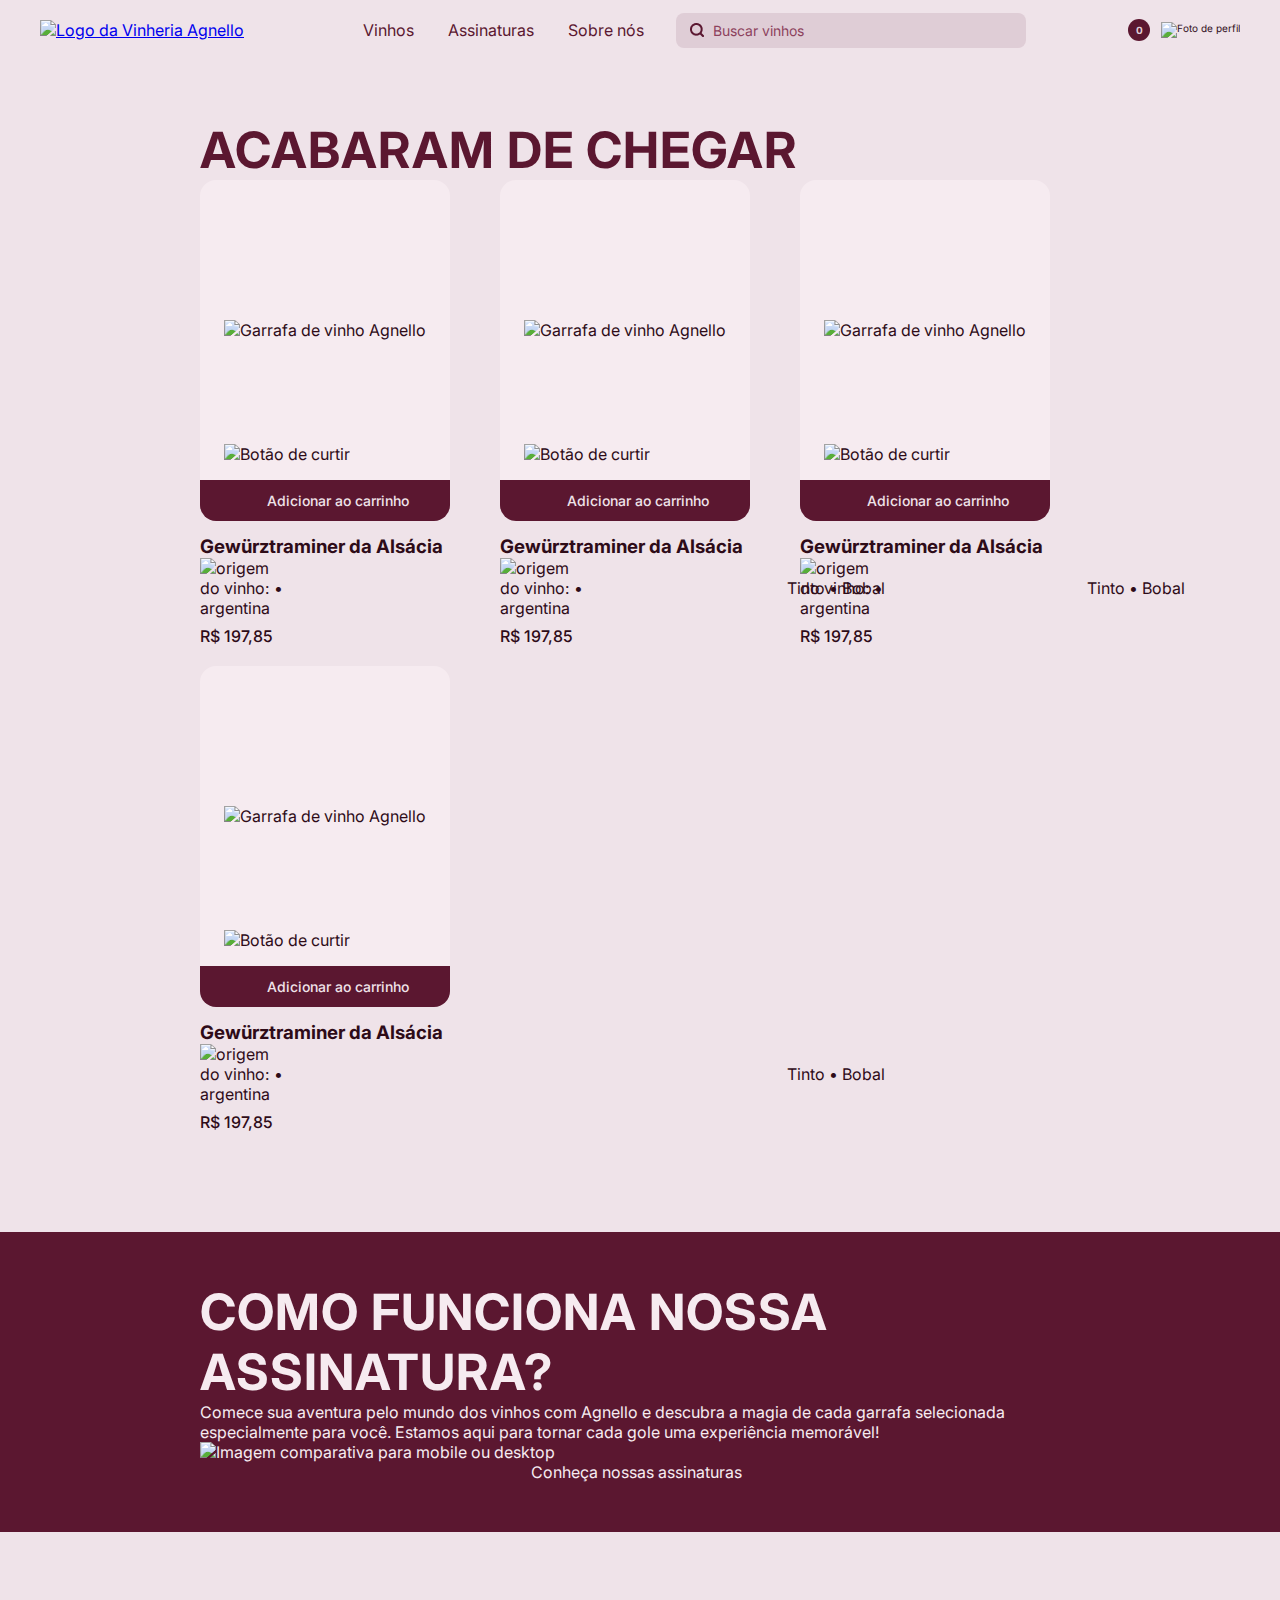
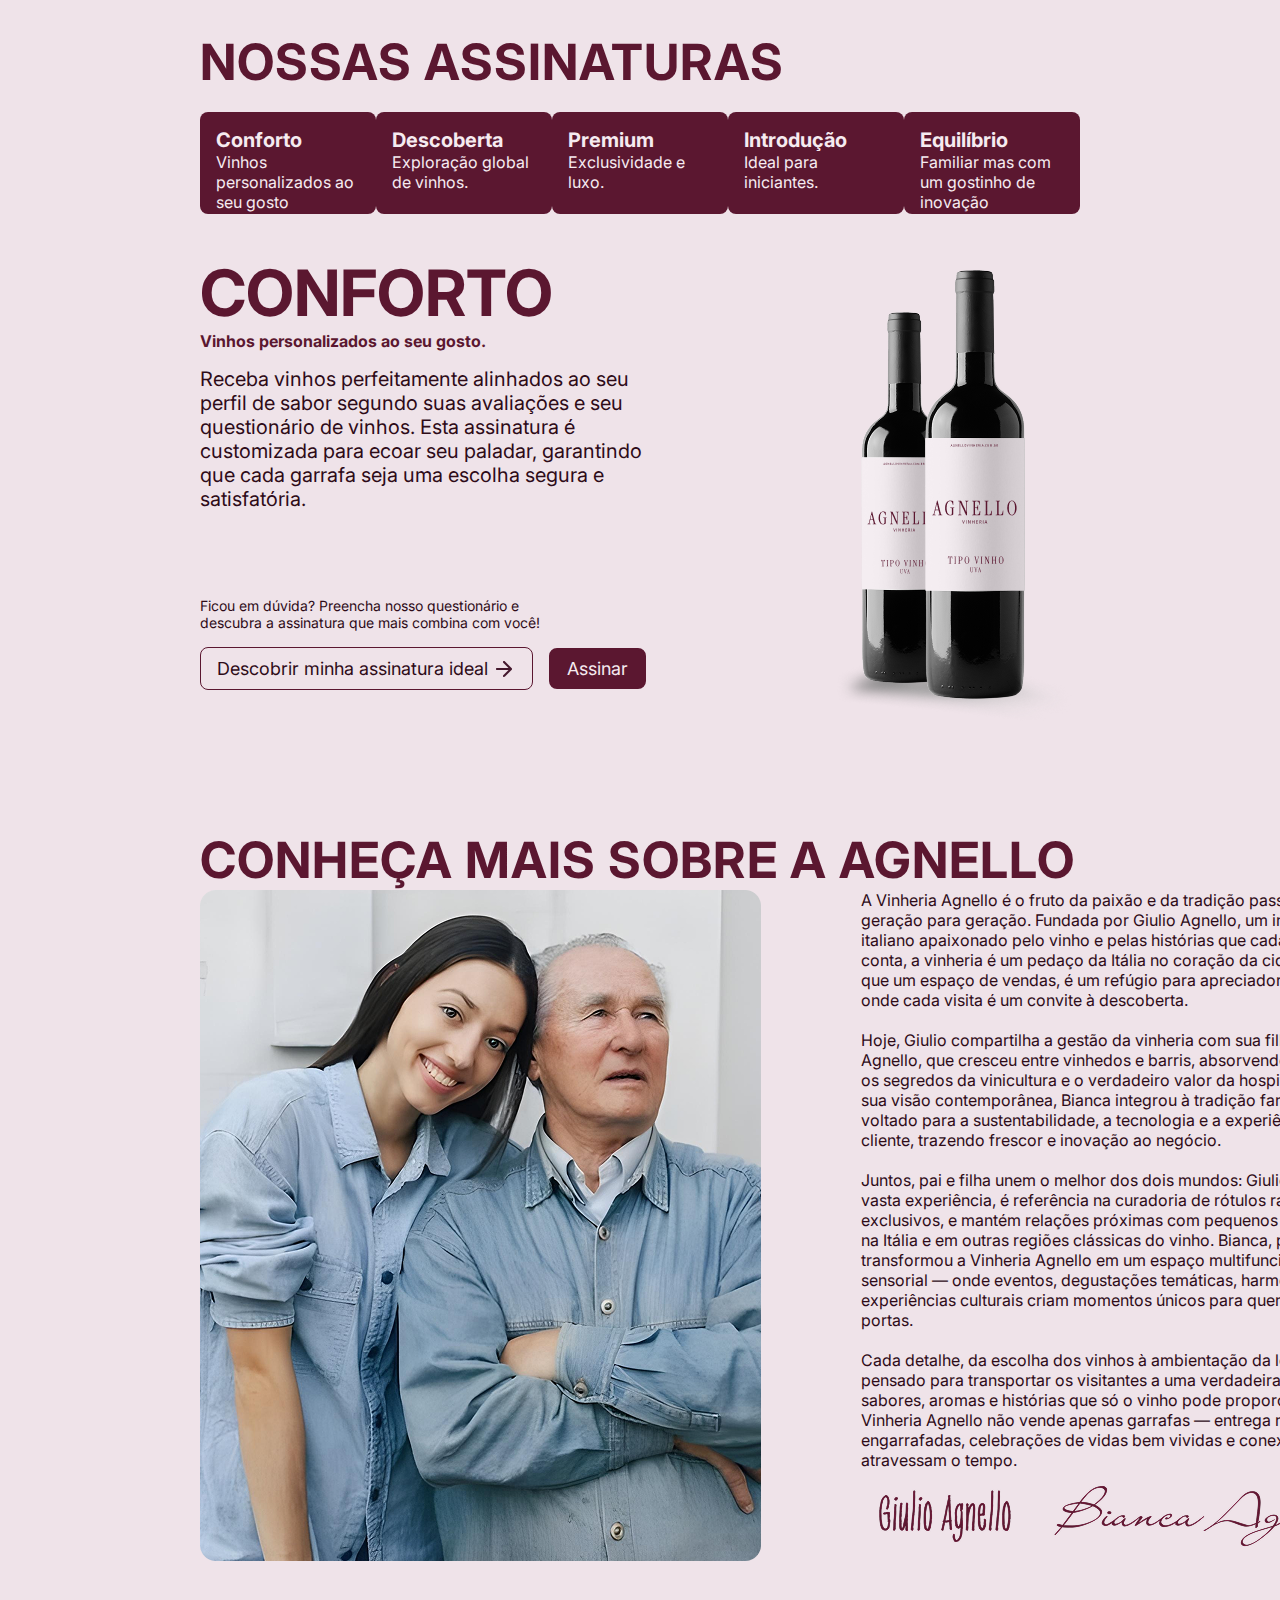
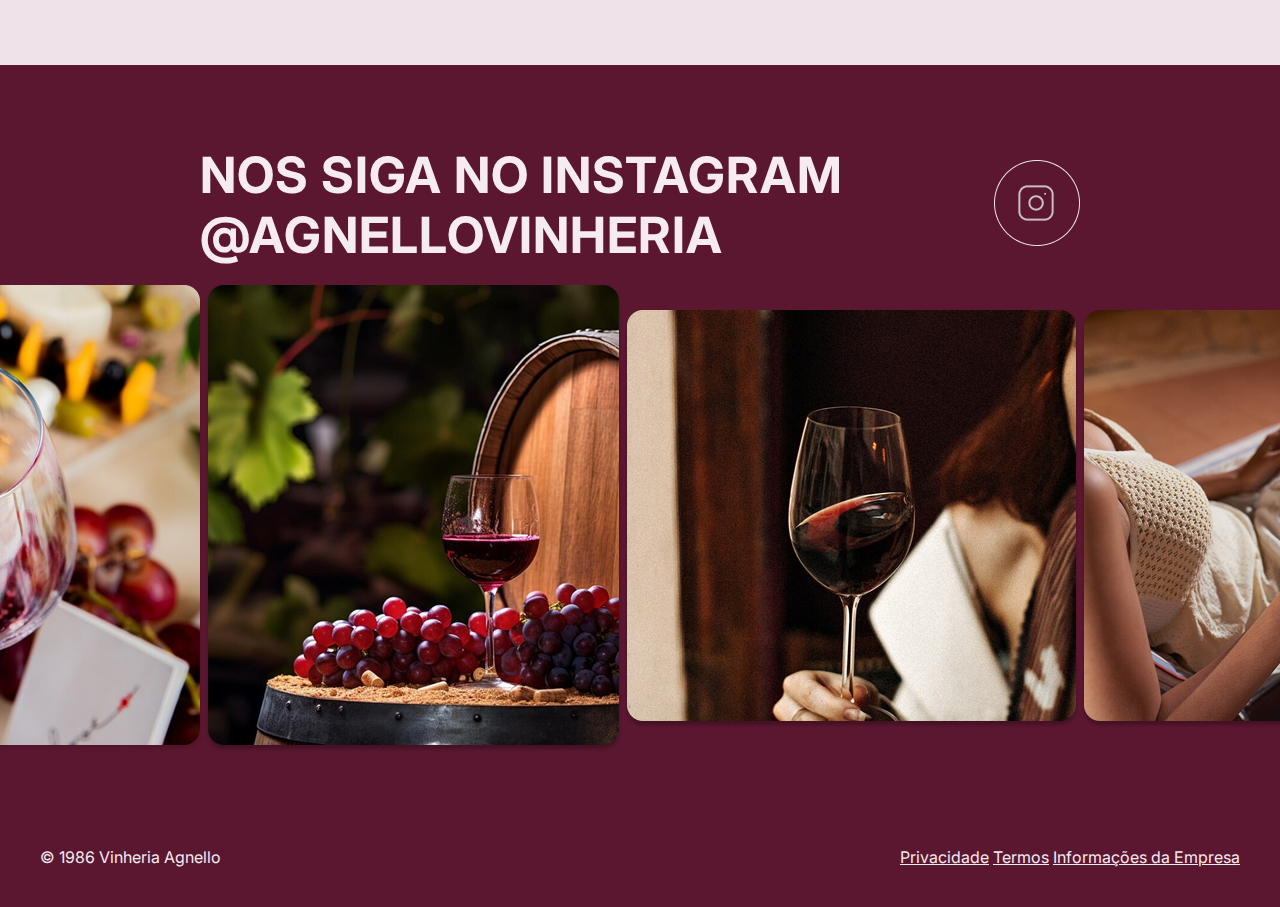
==== commit 790fee5e: "Merge branch 'master' of https://github.com/mytkadev/Vinheria-Agnello" ====
--- a/pages/index.html
+++ b/pages/index.html
@@ -8,7 +8,7 @@
     <meta name="viewport" content="width=device-width, initial-scale=1.0"> <!-- Define a viewport para a responsividade -->
     <meta name="description" content="A Vinheria Agnello une tradição e inovação para oferecer vinhos selecionados, experiências únicas e um pedaço da Itália na sua taça."> <!-- Essa é a parte que irá aparecer debaixo do nome do site no Google -->
     <meta name="keywords" content="vinhos, loja de vinhos, comprar vinho online, assinatura de vinhos, clube do vinho, adega online, vinhos por assinatura, vinho em casa, vinho tinto, vinho branco, vinho rosé, vinho seco, vinho suave, espumante, vinho nacional, vinho importado, vinho chileno, vinho argentino, vinho português, vinho italiano, vinho francês, vinho brasileiro, presente vinho, vinho para jantar, harmonização de vinhos, vinho para iniciantes, seleção de vinhos, sommelier online, vinho em São Paulo, entrega de vinhos SP, loja de vinhos SP"> <!-- Define keywords para ferramentas de busca -->
-    <link rel="stylesheet" href="/assets/css/style.css">
+    <link rel="stylesheet" href="../assets/css/style.css">
     <title>Vinheria Agnello | Loja e Assinatura de Vinhos</title> <!-- Título da página // máximo 65 caracteres-->
     <link rel="shortcut icon" type="imagex/png" href="#"> <!-- Define o favicon da página -->
     <link href="https://fonts.googleapis.com/css2?family=Instrument+Serif:ital@0;1&family=Inter:ital,opsz,wght@0,14..32,100..900;1,14..32,100..900&display=swap" rel="stylesheet">
@@ -80,7 +80,7 @@
             </div>
           </button>
         <button class="menu-toggle" aria-label="Abrir menu">
-            <img src="/assets/img/menu.png" alt="Ícone de menu" width="32">
+            <img src="../assets/img/menu.png" alt="Ícone de menu" width="32">
     </button>
     </div>
 
@@ -323,7 +323,7 @@
     </nav>
 </footer>
 
-<script src="/assets/js/script.js"></script>
+<script src="../assets/js/script.js"></script>
 
 </body>
 </html>
--- a/assets/css/style.css
+++ b/assets/css/style.css
@@ -338,6 +338,8 @@
   display:flex;
   flex-direction:column;
   gap:8px;
+  text-decoration:none;
+  color:var(--text-color)
 }
 
 .name-and-desc{
@@ -590,4 +592,310 @@
 }
 .login-popup-logged > :last-child:hover {
   border-radius:0 0 12px 12px;
+}
+.marketplace-banner{
+  width:100%;
+
+}
+
+.marketplace{
+  display:flex;
+  justify-content:center;
+  margin-top:64px;
+}
+
+.produtos {
+  display: grid;
+  grid-template-columns: repeat(3, 1fr);
+  gap: 40px;
+  padding: 20px;
+}
+
+@media (max-width: 768px) {
+  .produtos {
+    grid-template-columns: repeat(2, 1fr);
+  }
+  .wine-card {
+    width: 250px;
+    padding: 10px;
+    font-size: 14px;
+  }
+  .marketplace {
+    display: flex;
+    flex-direction: column;
+  }
+  .filters-container {
+    display: block;
+    margin-bottom: 20px; /* Espaço entre filtros e cards */
+  }
+}
+
+@media (max-width: 480px) {
+  .produtos {
+    grid-template-columns: 1fr;
+  }
+  .wine-card {
+    width: 200px;
+    padding: 8px;
+    font-size: 12px;
+  }
+}
+.filters {
+  display: none;
+  transition: max-height 0.3s ease;
+  max-height: 0;
+  overflow: hidden;
+}
+
+.filters.open {
+  display: block;
+  max-height: 1000px; /* Limite para a altura máxima do filtro */
+}
+.footer-marketplace{
+  padding:16px;
+}
+aside{
+  margin-right:50px;
+  width:320px;
+  display:flex;
+  flex-direction:column;
+  gap:20px
+}
+.ordenar{
+  display:flex;
+  justify-content:end;
+  padding-right:20px;
+  gap:16px
+}
+.filters-title{
+  display:flex;
+  justify-content:space-between;
+
+  border-bottom: solid 1px var(--main-color)
+}
+.filters-title h2{
+  font-weight:600;
+  font-size:20px;
+  text-transform:capitalize;
+  font-family: "Inter", sans-serif;
+}
+.clear-filters{
+  font-size:14px;
+  display:flex;
+  gap:4px;
+  align-items:center;
+}
+.found-products{
+  font-size:16px;
+  font-weight:300;
+}
+.products-quant{
+  font-weight:700;
+}
+
+.filter-checkbox{
+  text-decoration:none;
+}
+
+ul {
+  list-style: none;
+  padding-left: 0;
+  margin: 0;
+}
+input[type="checkbox"] {
+  width: 16px;
+  height: 16px;
+  background-color: #CAB0BB;
+  border: 2px solid #CAB0BB;
+  appearance: none;
+  border-radius: 4px;
+  cursor: pointer;
+}
+
+input[type="checkbox"]:checked {
+  background-color:var(--main-color);
+  border-color:var(--main-color);
+}
+
+input[type="checkbox"]:checked::after {
+  content: '';
+  position: absolute;
+  top: 4px;
+  left: 4px;
+  width: 8px;
+  height: 8px;
+  background-color: white;
+  border-radius: 2px;
+}
+.filter-checkbox li{
+  display:flex;
+  gap:8px;
+  align-items:center;
+  font-size:14px;
+}
+.filter-checkbox{
+  display:flex;
+  flex-direction:column;
+  gap:4px
+}
+.all-filters{
+  color:var(--main-color)
+}
+.filter-title{
+  font-size:14px;
+}
+.filter-title-comp{
+  display:flex;
+  gap:8px;
+  align-items:center;
+  border-bottom: solid 1px rgba(91, 23, 48, 0.25);
+  width:100%;
+  padding:8px 4px;
+  margin: 8px 0;
+}
+
+.product-section{
+  margin: 120px 0;
+  padding: 30px 0;
+  box-sizing:border-box;
+  background-color: #F5F5F5;
+  height:700px;
+  position:relative;
+  display:flex;
+  justify-content:center
+}
+.product-wine-img{
+  position:absolute;
+  top:-70px;
+  left:200px
+}
+.wine{
+  width:70%;
+  margin-left:500px;
+    display: flex;
+    flex-direction: column;
+    height: 100%;
+
+}
+
+.wine-first-section{
+  margin-bottom:20px
+}
+.wine-firstsection a{
+  text-decoration:none;
+  color:var(--main-color);
+  font-size:12px;
+}
+.wine-firstsection h1{
+  margin-top:20px;
+  font-size:48px;
+  color:var(--main-color);
+}
+.price-av{
+  display:flex;
+  align-items:center;
+  font-size:40px;
+  gap:16px;
+  color:var(--main-color)
+}
+
+.wine-secondsection{
+  width:30%;
+
+  display:flex;
+  flex-direction:column;
+  justify-content:space-between;
+  height:100%
+
+}
+
+.wine h3{
+  font-size:16px;
+  color:var(--main-color)
+}
+
+.add-product{
+  width:100%;
+  display:flex;
+  gap:16px;
+  color:var(--light-background);
+  background-color:var(--main-color);
+  padding:10px 0;
+  font-weight:700;
+  align-items:center;
+  justify-content:center;
+  border-radius:8px
+}
+.wine-secondthird{
+  display:flex;
+  margin:20px 0;
+  height:100%;
+  gap:25px;
+}
+
+.wine-tec{
+  display:flex;
+  gap:20px;
+  margin-top:25px;
+}
+
+.comments-section{
+  align-items:center;
+  display:flex;
+  justify-content:center;
+  margin-bottom:32px
+
+}
+
+.section{
+  width:80%
+}
+.comments-section h4{
+  font-size:36px;
+  color:var(--main-color);
+}
+.comments-section-title{
+  display:flex;
+  flex-direction:column;
+  gap:10px;
+  padding-bottom:24px;
+  border-bottom:solid 1px var(--main-color)
+}
+.comments-section-title span{
+  font-size:24px;
+  font-weight:600;
+}
+.avaliation{
+  display:flex;
+  align-items:start;
+  color:var(--main-color);
+  gap:10px;
+}
+.comments-section-title p{
+  text-transform:uppercase;
+  font-size:10px;
+}
+.comment-user{
+  display:flex;
+  gap:16px;
+}
+.comment{
+  display:flex;
+  flex-direction:column;
+  gap:16px;
+  padding:24px 0;
+  border-bottom: solid 1px var(--hover-main-color)
+}
+.username{
+  font-size:24px;
+  font-weight: 700
+}
+.comment-date{
+  font-size:14px;
+  display:flex;
+  gap:8px
+}
+.comment-title{
+  font-size:20px;
+  margin-bottom:4px
 }